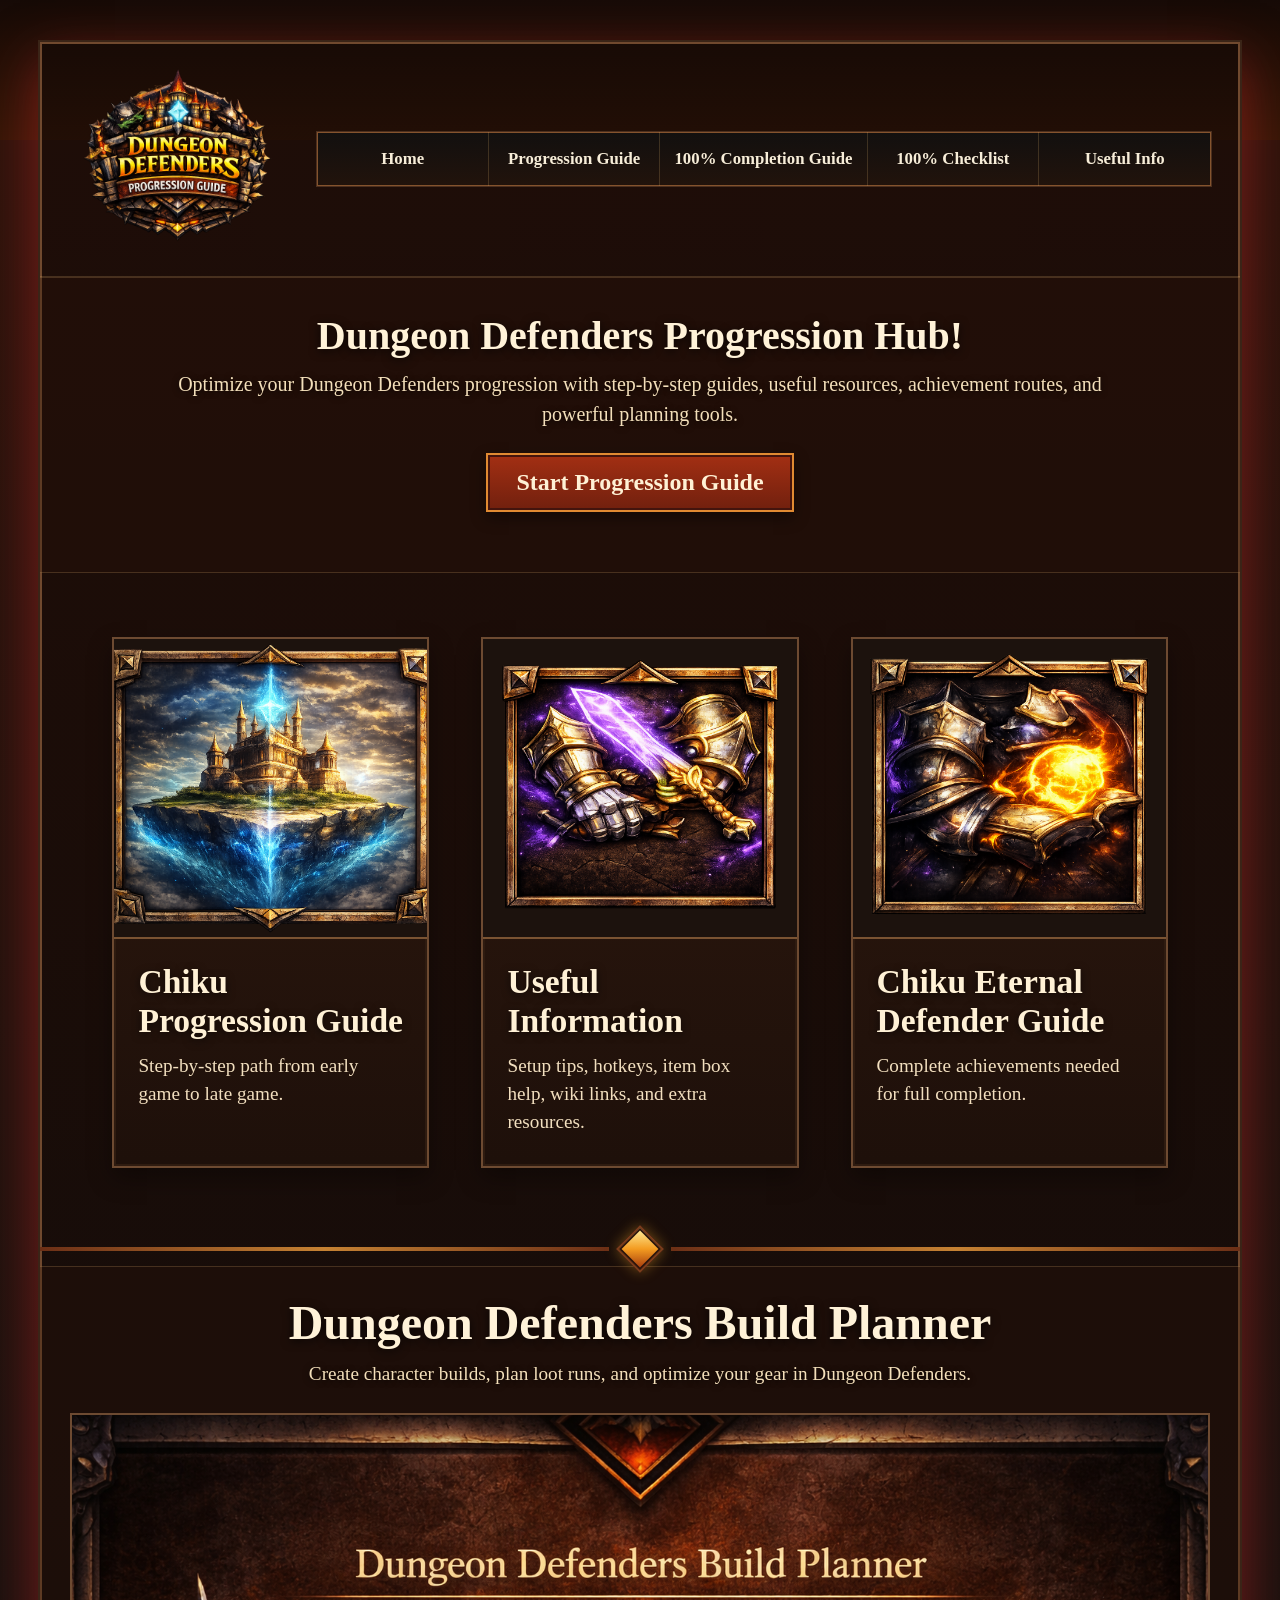
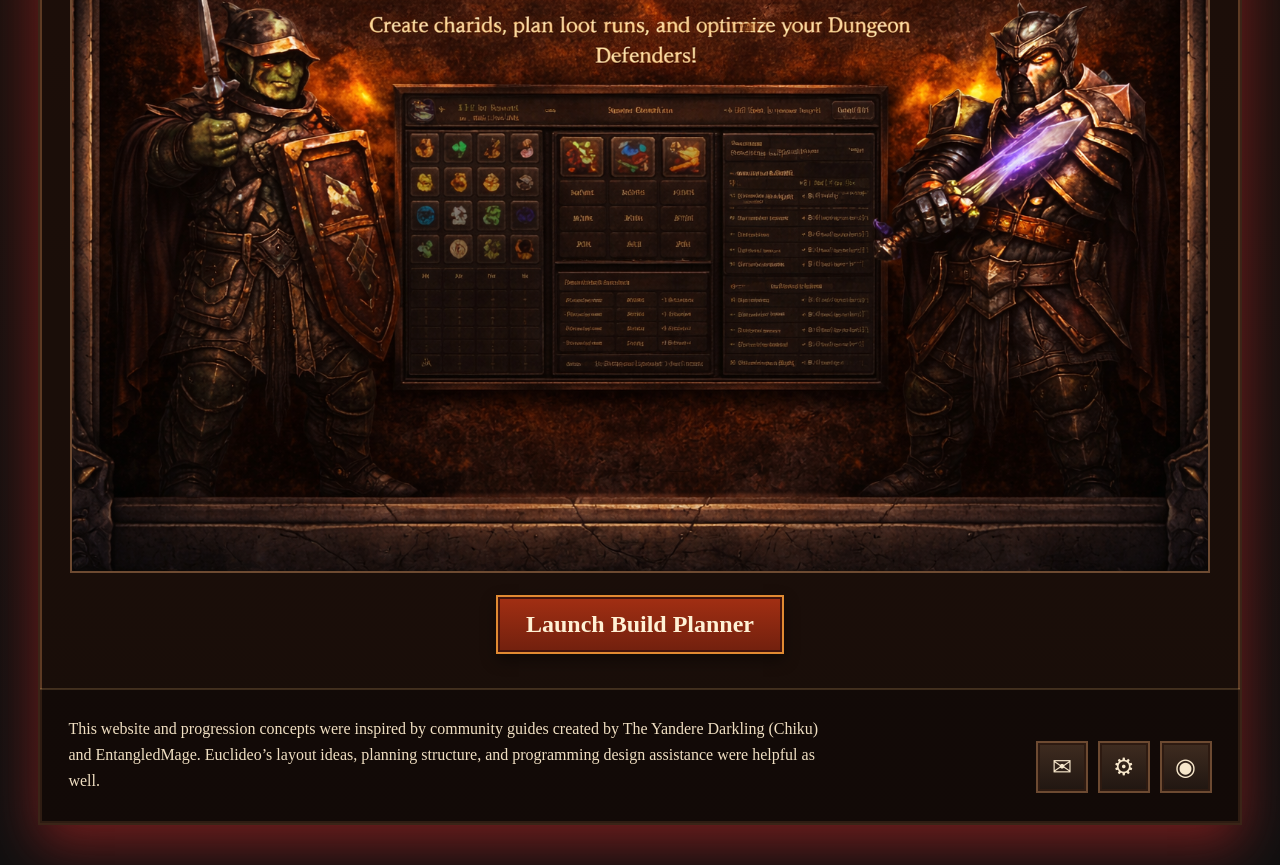
==== index.html @ dd9b231d "complete overhaul" ====
<!DOCTYPE html>
<html lang="en">
<head>
    <meta charset="UTF-8">
    <meta name="viewport" content="width=device-width, initial-scale=1.0">
    <title>Dungeon Defenders Progression Hub</title>
    <link rel="stylesheet" href="styles/style.css">
</head>
<body>
    <div class="site-shell">
        <header class="topbar">
            <div class="logo-wrap">
                <img src="images/IMG_8478.png" alt="Dungeon Defenders Progression Guide logo">
            </div>

            <nav class="main-nav">
                <a href="index.html">Home</a>
                <a href="progression.html">Progression Guide</a>
                <a href="completion-guide.html">100% Completion Guide</a>
                <a href="completion-checklist.html">100% Checklist</a>
                <a href="resources.html">Useful Info</a>
            </nav>
        </header>

        <main>
            <section class="hero panel">
                <h1>Dungeon Defenders Progression Hub!</h1>
                <p>
                    Optimize your Dungeon Defenders progression with step-by-step guides,
                    useful resources, achievement routes, and powerful planning tools.
                </p>
                <a class="cta-button" href="progression.html">Start Progression Guide</a>
            </section>

            <section class="card-section">
                <a class="guide-card" href="progression.html">
                    <div class="card-images">
                        <img src="images/IMG_1601.png" alt="Chiku Progression Guide">
                    </div>
                    <div class="card-content">
                        <h2>Chiku Progression Guide</h2>
                        <p>Step-by-step path from early game to late game.</p>
                    </div>
                </a>
                
                <a class="guide-card" href="resources.html">
                    <div class="card-image">
                        <img src="images/IMG_3400.png" alt="Useful Dungeon Defenders resources">
                    </div>
                    <div class="card-content">
                        <h2>Useful Information</h2>
                        <p>Setup tips, hotkeys, item box help, wiki links, and extra resources.</p>
                    </div>
                </a>
                
                <a class="guide-card" href="eternal-defender.html">
                    <div class="card-image">
                        <img src="images/IMG_0484.png" alt="Chiku Eternal Defender Guide">
                    </div>
                    <div class="card-content">
                        <h2>Chiku Eternal Defender Guide</h2>
                        <p>Complete achievements needed for full completion.</p>
                    </div>
                </a>
            </section>
            
            <div class="divider">
                <span class="gem"></span>
            </div>
            
            <section class="planner panel">
                <h2>Dungeon Defenders Build Planner</h2>
                <p>
                    Create character builds, plan loot runs, and optimize your gear in Dungeon Defenders.
                </p>
                
                <div class="planner-image-wrap">
                    <img src="images/IMG_7892.png" alt="Dungeon Defenders Build Planner">
                </div>

                <a class="cta-button" href="https://www.dundefplanner.com/" target="_blank">Launch Build Planner</a>
            </section>
        </main>
        
        <footer class="footer">
            <p>
                This website and progression concepts were inspired by community guides created by
                The Yandere Darkling (Chiku) and EntangledMage. Euclideo’s layout ideas,
                planning structure, and programming design assistance were helpful as well.
            </p>

            <div class="footer-icons">
                <a href="#" aria-label="Mail">✉</a>
                <a href="#" aria-label="Settings">⚙</a>
                <a href="#" aria-label="More">◉</a>
            </div>
        </footer>
    </div>
</body>
</html>
---- styles/style.css ----
* {
    box-sizing: border-box;
}

html {
    scroll-behavior: smooth;
}

body {
    margin: 0;
    font-family: Georgia, "Times New Roman", serif;
    background: linear-gradient(to bottom, #160a06 0%, #351606 140px, #2d130b 140px, #101010 100%);
    color: #f6ead2;
}

.site-shell {
    width: min(1000px, 92%);
    margin: 40px auto;
    background:
        linear-gradient(rgba(18, 8, 5, 0.55), rgba(18, 8, 5, 0.55)),
        url("../images/stone-bg.jpg");
    background-size: cover;
    background-position: center;
    border: 2px solid #3a2417;
    box-shadow:
        0 0 0 2px #70492e inset,
        0 20px 50px rgba(195, 40, 40, 0.55);
}

/* Header and navigation */

.topbar {
    display: flex;
    align-items: center;
    gap: 24px;
    padding: 18px 22px;
    border-bottom: 1px solid rgba(255, 203, 128, 0.18);
}

.logo-wrap {
    flex: 0 0 190px;
    display: flex;
    justify-content: center;
    align-items: center;
}

.logo-wrap img {
    width: 175px;
    max-width: 100%;
    height: auto;
    display: block;
}

.main-nav {
    flex: 1;
    display: grid;
    grid-template-columns: repeat(5, 1fr);
    align-items: stretch;
    background: linear-gradient(to bottom, rgba(16, 16, 16, 0.88), rgba(34, 20, 12, 0.88));
    border: 1px solid #4c2f1e;
    box-shadow: 0 0 0 1px #84532d inset;
}

.main-nav a {
    color: #f7edd8;
    text-decoration: none;
    text-align: center;
    padding: 16px 10px;
    font-weight: 700;
    white-space: nowrap;
    border-right: 1px solid rgba(211, 168, 107, 0.22);
    transition: background 0.2s ease, color 0.2s ease, transform 0.15s ease;
}

.main-nav a:last-child {
    border-right: none;
}

.main-nav a:hover {
    background: rgba(194, 114, 45, 0.12);
    color: #ffdc9b;
}

/* Main panels */

.panel {
    text-align: center;
    padding: 26px 30px 34px;
    border-top: 1px solid rgba(255, 203, 128, 0.18);
    border-bottom: 1px solid rgba(255, 203, 128, 0.18);
    background: rgba(44, 21, 10, 0.28);
}

.hero {
    padding-top: 8px;
    padding-bottom: 54px;
}

.hero h1,
.planner h2 {
    margin: 0 0 10px;
    font-size: clamp(2rem, 4vw, 3rem);
    color: #fff2d8;
    text-shadow: 0 2px 10px rgba(0, 0, 0, 0.75);
}

.hero p,
.planner p {
    margin: 0 auto 24px;
    max-width: 780px;
    font-size: 1.2rem;
    line-height: 1.5;
    color: #f3dfba;
    text-shadow: 0 1px 6px rgba(0, 0, 0, 0.7);
}

.cta-button {
    display: inline-block;
    text-decoration: none;
    color: #fff1d5;
    font-weight: 700;
    font-size: 1.5rem;
    padding: 14px 28px;
    background: linear-gradient(to bottom, #a32f13, #71200e);
    border: 2px solid #e18a32;
    box-shadow:
        0 0 0 2px #44140d inset,
        0 6px 14px rgba(0, 0, 0, 0.4);
    transition: transform 0.18s ease, box-shadow 0.18s ease, filter 0.18s ease;
}

.cta-button:hover {
    transform: translateY(-2px) scale(1.03);
    filter: brightness(1.08);
    box-shadow:
        0 0 0 2px #4f1208 inset,
        0 10px 20px rgba(0, 0, 0, 0.5);
}

/* Home page cards */

.card-section {
    display: grid;
    grid-template-columns: repeat(3, 1fr);
    gap: 34px;
    padding: 42px 34px 36px;
}

.guide-card {
    text-decoration: none;
    color: inherit;
    background: linear-gradient(to bottom, rgba(49, 26, 15, 0.92), rgba(30, 16, 10, 0.96));
    border: 2px solid #6d4a31;
    box-shadow:
        0 0 0 2px #2e1b10 inset,
        0 10px 22px rgba(0, 0, 0, 0.35);
    overflow: hidden;
    transition: transform 0.2s ease, box-shadow 0.2s ease, filter 0.2s ease;
}

.guide-card:hover {
    transform: translateY(-6px) scale(1.02);
    box-shadow:
        0 0 0 2px #2e1b10 inset,
        0 16px 28px rgba(0, 0, 0, 0.48);
    filter: brightness(1.05);
}

.card-image,
.card-images {
    background: #1c120d;
    border-bottom: 2px solid #7a5332;
    height: 230px;
    overflow: hidden;
    position: static;
}

.card-image img,
.card-images img {
    width: 100%;
    height: 100%;
    max-width: 100%;
    display: block;
    position: static;
    object-fit: cover;
}

.card-content {
    padding: 18px 14px 22px;
}

.card-content h2 {
    margin: 0 0 12px;
    font-size: 1.9rem;
    line-height: 1.15;
    color: #fff1d6;
    text-shadow: 0 2px 8px rgba(0, 0, 0, 0.6);
}

.card-content p {
    margin: 0;
    font-size: 1.2rem;
    line-height: 1.45;
    color: #f2dfbf;
}

/* Divider */

.divider {
    display: flex;
    justify-content: center;
    align-items: center;
    position: relative;
    margin: 6px 0 0;
}

.divider::before,
.divider::after {
    content: "";
    height: 4px;
    background: linear-gradient(to right, #6c2f16, #c68233, #6c2f16);
    flex: 1;
}

.gem {
    width: 34px;
    height: 34px;
    margin: 0 14px;
    background: linear-gradient(135deg, #fff2a1, #f39b20, #9d310c);
    transform: rotate(45deg);
    border: 2px solid #7a3c1b;
    box-shadow: 0 0 0 2px #2b140c inset, 0 0 14px rgba(255, 177, 41, 0.4);
    flex-shrink: 0;
}

/* Planner */

.planner {
    padding-top: 28px;
    padding-bottom: 34px;
}

.planner-image-wrap {
    max-width: 760px;
    margin: 24px auto 22px;
    border: 2px solid #6d4a31;
    box-shadow: 0 0 0 2px #2e1b10 inset;
    background: rgba(24, 12, 8, 0.75);
    overflow: hidden;
}

.planner-image-wrap img {
    display: block;
    width: 100%;
    height: auto;
}

/* Footer */

.footer {
    display: flex;
    justify-content: space-between;
    align-items: flex-end;
    gap: 20px;
    padding: 26px 28px 30px;
    background: rgba(19, 9, 6, 0.7);
    border-top: 1px solid rgba(255, 198, 120, 0.18);
}

.footer p {
    margin: 0;
    max-width: 760px;
    font-size: 1rem;
    line-height: 1.6;
    color: #f0dfc2;
}

.footer-icons {
    display: flex;
    gap: 10px;
}

.footer-icons a {
    width: 52px;
    height: 52px;
    display: grid;
    place-items: center;
    text-decoration: none;
    color: #f7e7cb;
    font-size: 1.5rem;
    background: linear-gradient(to bottom, #3f2c20, #201611);
    border: 2px solid #6d4a31;
    box-shadow: 0 0 0 2px #2d1a11 inset;
    transition: transform 0.18s ease, filter 0.18s ease;
}

.footer-icons a:hover {
    transform: translateY(-2px);
    filter: brightness(1.08);
}

/* Guide pages */

.guide-page {
    padding: 42px 34px 36px;
}

.guide-text-card {
    display: block;
    margin-bottom: 28px;
}

.guide-text-card:hover {
    transform: none;
    filter: brightness(1.03);
}

.guide-text-card .card-content {
    padding: 26px 28px;
}

.guide-text-card h3 {
    margin: 22px 0 8px;
    color: #ffdc9b;
    font-size: 1.45rem;
}

.guide-text-card h4 {
    margin: 18px 0 8px;
    color: #f8d28d;
    font-size: 1.2rem;
}

.guide-text-card p + p {
    margin-top: 14px;
}

.guide-text-card ul,
.guide-text-card ol,
.toc-list {
    margin: 16px 0 0;
    padding-left: 24px;
    color: #f2dfbf;
    font-size: 1.1rem;
    line-height: 1.6;
}

.guide-text-card li {
    margin-bottom: 8px;
}

.guide-text-card a {
    color: #ffdc9b;
}

.guide-text-card a:hover {
    color: #fff1d6;
}

.toc-list {
    columns: 2;
}

.toc-list li {
    break-inside: avoid;
}

/* Highlight boxes */

.guide-warning {
    margin: 22px 0;
    padding: 18px 20px;
    background: rgba(113, 32, 14, 0.35);
    border-left: 5px solid #e18a32;
    box-shadow: 0 0 0 1px rgba(255, 220, 155, 0.18) inset;
}

.guide-warning h3 {
    margin-top: 0;
}

.build-link {
    margin: 22px 0;
    padding: 18px 20px;
    background: rgba(24, 12, 8, 0.75);
    border: 2px solid #6d4a31;
    box-shadow: 0 0 0 2px #2e1b10 inset;
}

.build-link h3 {
    margin-top: 0;
}

.build-link a {
    display: inline-block;
    margin-top: 8px;
    color: #ffdc9b;
    font-weight: 700;
}

.build-link a:hover {
    color: #fff1d6;
}

/* Code boxes and tables */

.code-box {
    margin: 16px 0;
    padding: 12px 16px;
    background: rgba(10, 6, 4, 0.8);
    border: 1px solid #6d4a31;
    color: #ffdc9b;
    font-weight: 700;
    overflow-x: auto;
}

.code-box p {
    white-space: nowrap;
}

.table-wrap {
    overflow-x: auto;
    margin: 18px 0;
}

.table-wrap table {
    width: 100%;
    border-collapse: collapse;
    color: #f2dfbf;
    background: rgba(24, 12, 8, 0.75);
    border: 2px solid #6d4a31;
}

.table-wrap th,
.table-wrap td {
    border: 1px solid rgba(255, 220, 155, 0.25);
    padding: 10px;
    text-align: left;
}

.table-wrap th {
    color: #ffdc9b;
    background: rgba(113, 32, 14, 0.35);
}

/* Checklist page */

.checklist-group {
    display: grid;
    gap: 12px;
    margin-top: 18px;
    margin-bottom: 24px;
}

.checklist-item {
    display: flex;
    align-items: flex-start;
    gap: 12px;
    padding: 12px 14px;
    background: rgba(24, 12, 8, 0.65);
    border: 1px solid rgba(255, 220, 155, 0.25);
    color: #f2dfbf;
    line-height: 1.45;
    cursor: pointer;
}

.checklist-item:hover {
    background: rgba(113, 32, 14, 0.28);
    border-color: rgba(255, 220, 155, 0.45);
}

.checklist-item input {
    margin-top: 4px;
    transform: scale(1.25);
    accent-color: #e18a32;
    flex-shrink: 0;
    cursor: pointer;
}

.checklist-item span {
    display: block;
}

.checklist-item strong {
    color: #ffdc9b;
}

.checklist-note {
    margin-top: 18px;
    padding: 14px 16px;
    background: rgba(113, 32, 14, 0.25);
    border-left: 4px solid #e18a32;
    box-shadow: 0 0 0 1px rgba(255, 220, 155, 0.15) inset;
}

.checklist-note p {
    margin: 0;
}

/* Master checklist items */

.achievement-master {
    background: rgba(113, 32, 14, 0.45);
    border: 2px solid #e18a32;
}

.achievement-master strong {
    color: #fff1d6;
}

/* General checklist tables */

.check-table .check-cell,
.pet-check-table .check-cell {
    width: 70px;
    text-align: center;
    vertical-align: middle;
}

.check-table input[type="checkbox"],
.pet-check-table input[type="checkbox"] {
    transform: scale(1.2);
    accent-color: #e18a32;
    cursor: pointer;
}

.check-table td,
.check-table th,
.pet-check-table td,
.pet-check-table th {
    vertical-align: middle;
}

.guide-text-card ul label {
    display: inline-flex;
    align-items: flex-start;
    gap: 10px;
    cursor: pointer;
}

.guide-text-card ul input[type="checkbox"] {
    margin-top: 4px;
    transform: scale(1.15);
    accent-color: #e18a32;
    cursor: pointer;
}

/* Large desktop layout */

@media (min-width: 1200px) {
    .site-shell {
        width: min(1550px, 94%);
    }

    .topbar {
        flex-direction: row;
        align-items: center;
        gap: 28px;
        padding: 22px 28px;
    }

    .logo-wrap {
        flex: 0 0 220px;
    }

    .logo-wrap img {
        width: 190px;
    }

    .main-nav {
        grid-template-columns: repeat(5, 1fr);
    }

    .main-nav a {
        font-size: 1.05rem;
        padding: 17px 14px;
        white-space: nowrap;
    }

    .hero {
        padding: 34px 48px 60px;
    }

    .hero h1 {
        font-size: clamp(2.5rem, 3vw, 3.8rem);
    }

    .hero p {
        max-width: 950px;
        font-size: 1.25rem;
    }

    .card-section {
        grid-template-columns: repeat(3, 1fr);
        gap: 52px;
        padding: 64px 72px 58px;
    }

    .card-image,
    .card-images {
        height: 300px;
    }

    .card-content {
        padding: 24px 24px 30px;
    }

    .card-content h2 {
        font-size: 2.1rem;
    }

    .card-content p {
        font-size: 1.2rem;
    }

    .guide-page {
        padding: 60px 72px 54px;
    }

    .planner-image-wrap {
        max-width: 1200px;
    }
}

/* Medium screens: tablets, Surface Pro, small laptops */

@media (min-width: 701px) and (max-width: 1199px) {
    .site-shell {
        width: min(1050px, 88%);
        margin: 32px auto;
    }

    .topbar {
        flex-direction: column;
        align-items: center;
        gap: 18px;
        padding: 22px 24px;
    }

    .logo-wrap {
        flex: none;
    }

    .logo-wrap img {
        width: 165px;
    }

    .main-nav {
        width: 100%;
        grid-template-columns: repeat(2, 1fr);
    }

    .main-nav a {
        padding: 14px 10px;
        font-size: 0.95rem;
        white-space: normal;
        line-height: 1.25;
        border-right: 1px solid rgba(211, 168, 107, 0.22);
        border-bottom: 1px solid rgba(211, 168, 107, 0.22);
    }

    .main-nav a:nth-child(2n) {
        border-right: none;
    }

    .main-nav a:last-child {
        grid-column: 1 / -1;
        border-right: none;
        border-bottom: none;
    }

    .hero {
        padding: 26px 30px 46px;
    }

    .hero h1 {
        font-size: clamp(2rem, 4vw, 2.7rem);
    }

    .hero p {
        max-width: 720px;
        font-size: 1.1rem;
    }

    .card-section {
        grid-template-columns: repeat(3, 1fr);
        gap: 28px;
        padding: 44px 38px 40px;
    }

    .card-image,
    .card-images {
        height: 210px;
    }

    .card-image img,
    .card-images img {
        width: 100%;
        height: 100%;
        object-fit: cover;
    }

    .card-content {
        padding: 18px 16px 22px;
    }

    .card-content h2 {
        font-size: 1.55rem;
    }

    .card-content p {
        font-size: 1.05rem;
    }

    .guide-page {
        padding: 42px 38px;
    }

    .planner-image-wrap {
        max-width: 850px;
    }

    .footer {
        flex-direction: column;
        align-items: flex-start;
    }
}

/* Phone layout */

@media (max-width: 700px) {
    body {
        background: linear-gradient(to bottom, #160a06 0%, #351606 100px, #101010 100%);
    }

    .site-shell {
        width: 100%;
        margin: 0;
        border-left: none;
        border-right: none;
    }

    .topbar {
        flex-direction: column;
        align-items: center;
        padding: 16px 12px 8px;
        gap: 14px;
    }

    .logo-wrap {
        flex: none;
    }

    .logo-wrap img {
        width: 190px;
    }

    .main-nav {
        width: 100%;
        grid-template-columns: 1fr;
    }

    .main-nav a {
        width: 100%;
        padding: 13px 12px;
        border-right: none;
        border-bottom: 1px solid rgba(211, 168, 107, 0.22);
        white-space: normal;
    }

    .main-nav a:last-child {
        border-bottom: none;
    }

    .panel {
        padding: 24px 18px 30px;
    }

    .hero {
        padding-top: 16px;
        padding-bottom: 38px;
    }

    .hero h1,
    .planner h2 {
        font-size: clamp(1.8rem, 9vw, 2.4rem);
    }

    .hero p,
    .planner p {
        font-size: 1.05rem;
    }

    .cta-button {
        width: 100%;
        max-width: 340px;
        font-size: 1.15rem;
        padding: 13px 18px;
    }

    .card-section {
        grid-template-columns: 1fr;
        gap: 28px;
        padding: 30px 18px;
    }

    .guide-card:hover {
        transform: none;
    }

    .card-image,
    .card-images {
        height: auto;
    }

    .card-image img,
    .card-images img {
        width: 100%;
        height: auto;
        max-width: 100%;
        position: static;
        display: block;
        object-fit: contain;
    }

    .card-content h2 {
        font-size: 1.55rem;
    }

    .card-content p {
        font-size: 1.05rem;
    }

    .guide-page {
        padding: 28px 16px;
    }

    .guide-text-card {
        margin-bottom: 22px;
    }

    .guide-text-card .card-content {
        padding: 22px 18px;
    }

    .guide-text-card h3 {
        font-size: 1.25rem;
    }

    .guide-text-card ul,
    .guide-text-card ol,
    .toc-list {
        font-size: 1rem;
        padding-left: 20px;
    }

    .toc-list {
        columns: 1;
    }

    .build-link,
    .guide-warning {
        padding: 16px;
    }

    .footer {
        flex-direction: column;
        align-items: flex-start;
        padding: 22px 18px;
    }

    .footer-icons {
        width: 100%;
        justify-content: center;
    }

    .footer-icons a {
        width: 48px;
        height: 48px;
    }

    .gem {
        width: 28px;
        height: 28px;
        margin: 0 10px;
    }
}

/* Very small phones */

@media (max-width: 420px) {
    .logo-wrap img {
        width: 165px;
    }

    .hero h1,
    .planner h2 {
        font-size: 1.65rem;
    }

    .guide-page {
        padding: 24px 12px;
    }

    .guide-text-card .card-content {
        padding: 18px 14px;
    }

    .card-section {
        padding: 24px 12px;
    }

    .main-nav a {
        font-size: 0.95rem;
    }
}
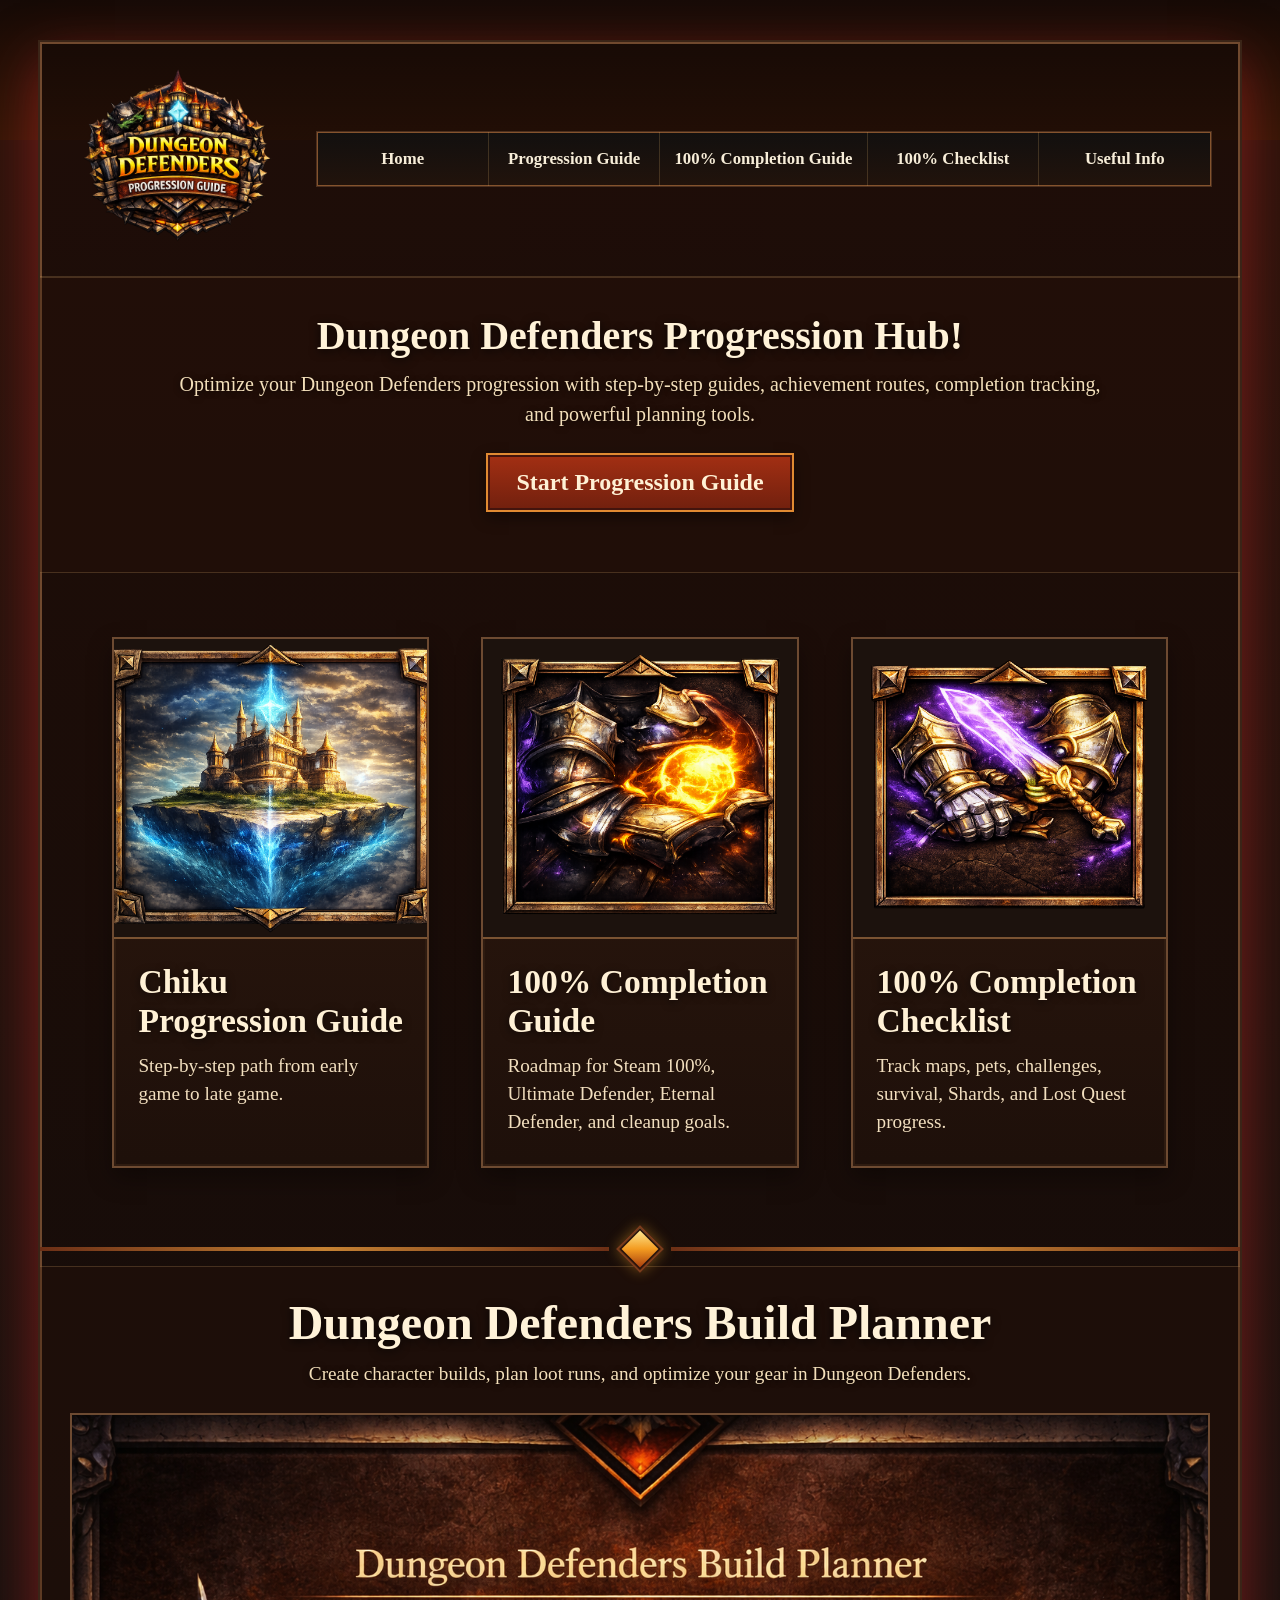
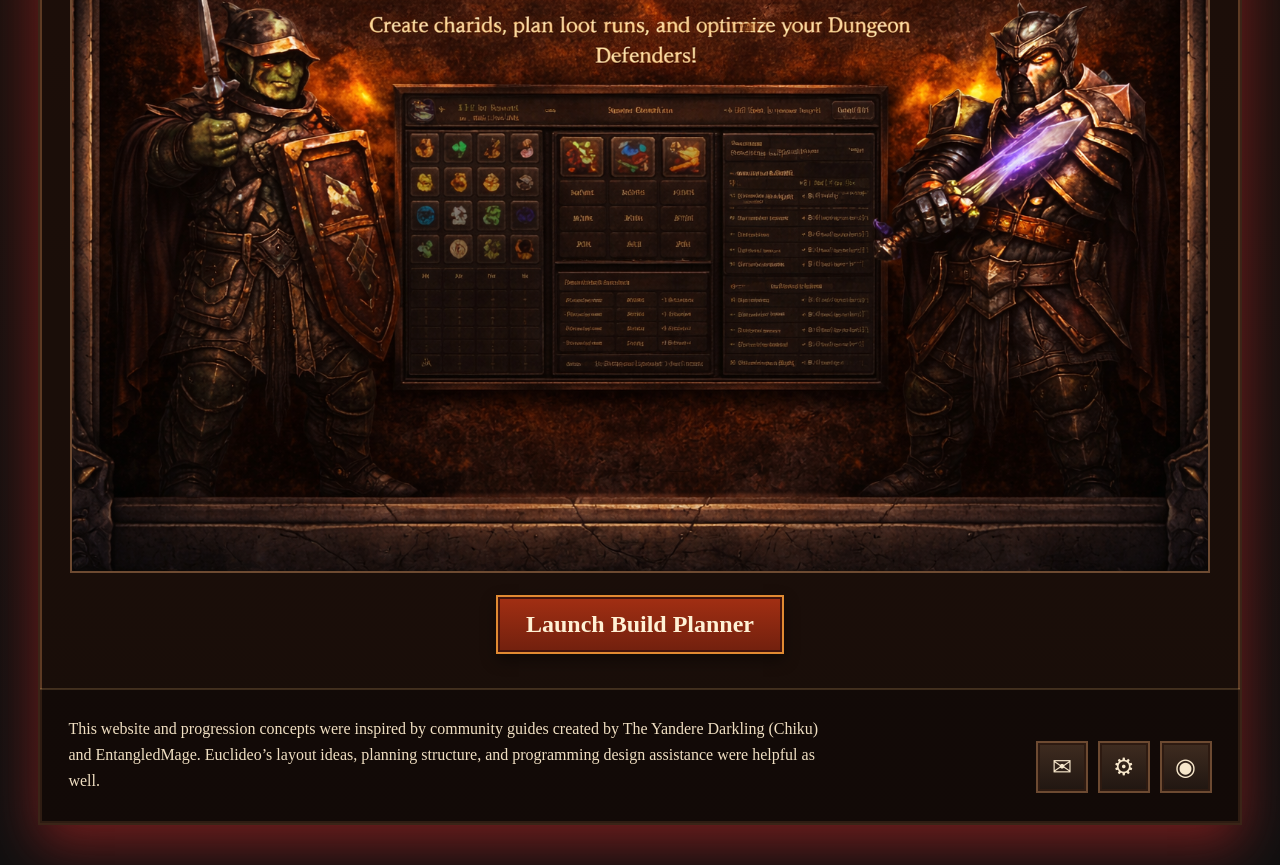
==== commit b623c154: "Update index.html" ====
--- a/index.html
+++ b/index.html
@@ -6,6 +6,7 @@
     <title>Dungeon Defenders Progression Hub</title>
     <link rel="stylesheet" href="styles/style.css">
 </head>
+
 <body>
     <div class="site-shell">
         <header class="topbar">
@@ -27,7 +28,7 @@
                 <h1>Dungeon Defenders Progression Hub!</h1>
                 <p>
                     Optimize your Dungeon Defenders progression with step-by-step guides,
-                    useful resources, achievement routes, and powerful planning tools.
+                    achievement routes, completion tracking, and powerful planning tools.
                 </p>
                 <a class="cta-button" href="progression.html">Start Progression Guide</a>
             </section>
@@ -43,23 +44,23 @@
                     </div>
                 </a>
                 
-                <a class="guide-card" href="resources.html">
+                <a class="guide-card" href="completion-guide.html">
                     <div class="card-image">
-                        <img src="images/IMG_3400.png" alt="Useful Dungeon Defenders resources">
+                        <img src="images/IMG_0484.png" alt="100% Completion Guide">
                     </div>
                     <div class="card-content">
-                        <h2>Useful Information</h2>
-                        <p>Setup tips, hotkeys, item box help, wiki links, and extra resources.</p>
+                        <h2>100% Completion Guide</h2>
+                        <p>Roadmap for Steam 100%, Ultimate Defender, Eternal Defender, and cleanup goals.</p>
                     </div>
                 </a>
                 
-                <a class="guide-card" href="eternal-defender.html">
+                <a class="guide-card" href="completion-checklist.html">
                     <div class="card-image">
-                        <img src="images/IMG_0484.png" alt="Chiku Eternal Defender Guide">
+                        <img src="images/IMG_3400.png" alt="100% Completion Checklist">
                     </div>
                     <div class="card-content">
-                        <h2>Chiku Eternal Defender Guide</h2>
-                        <p>Complete achievements needed for full completion.</p>
+                        <h2>100% Completion Checklist</h2>
+                        <p>Track maps, pets, challenges, survival, Shards, and Lost Quest progress.</p>
                     </div>
                 </a>
             </section>
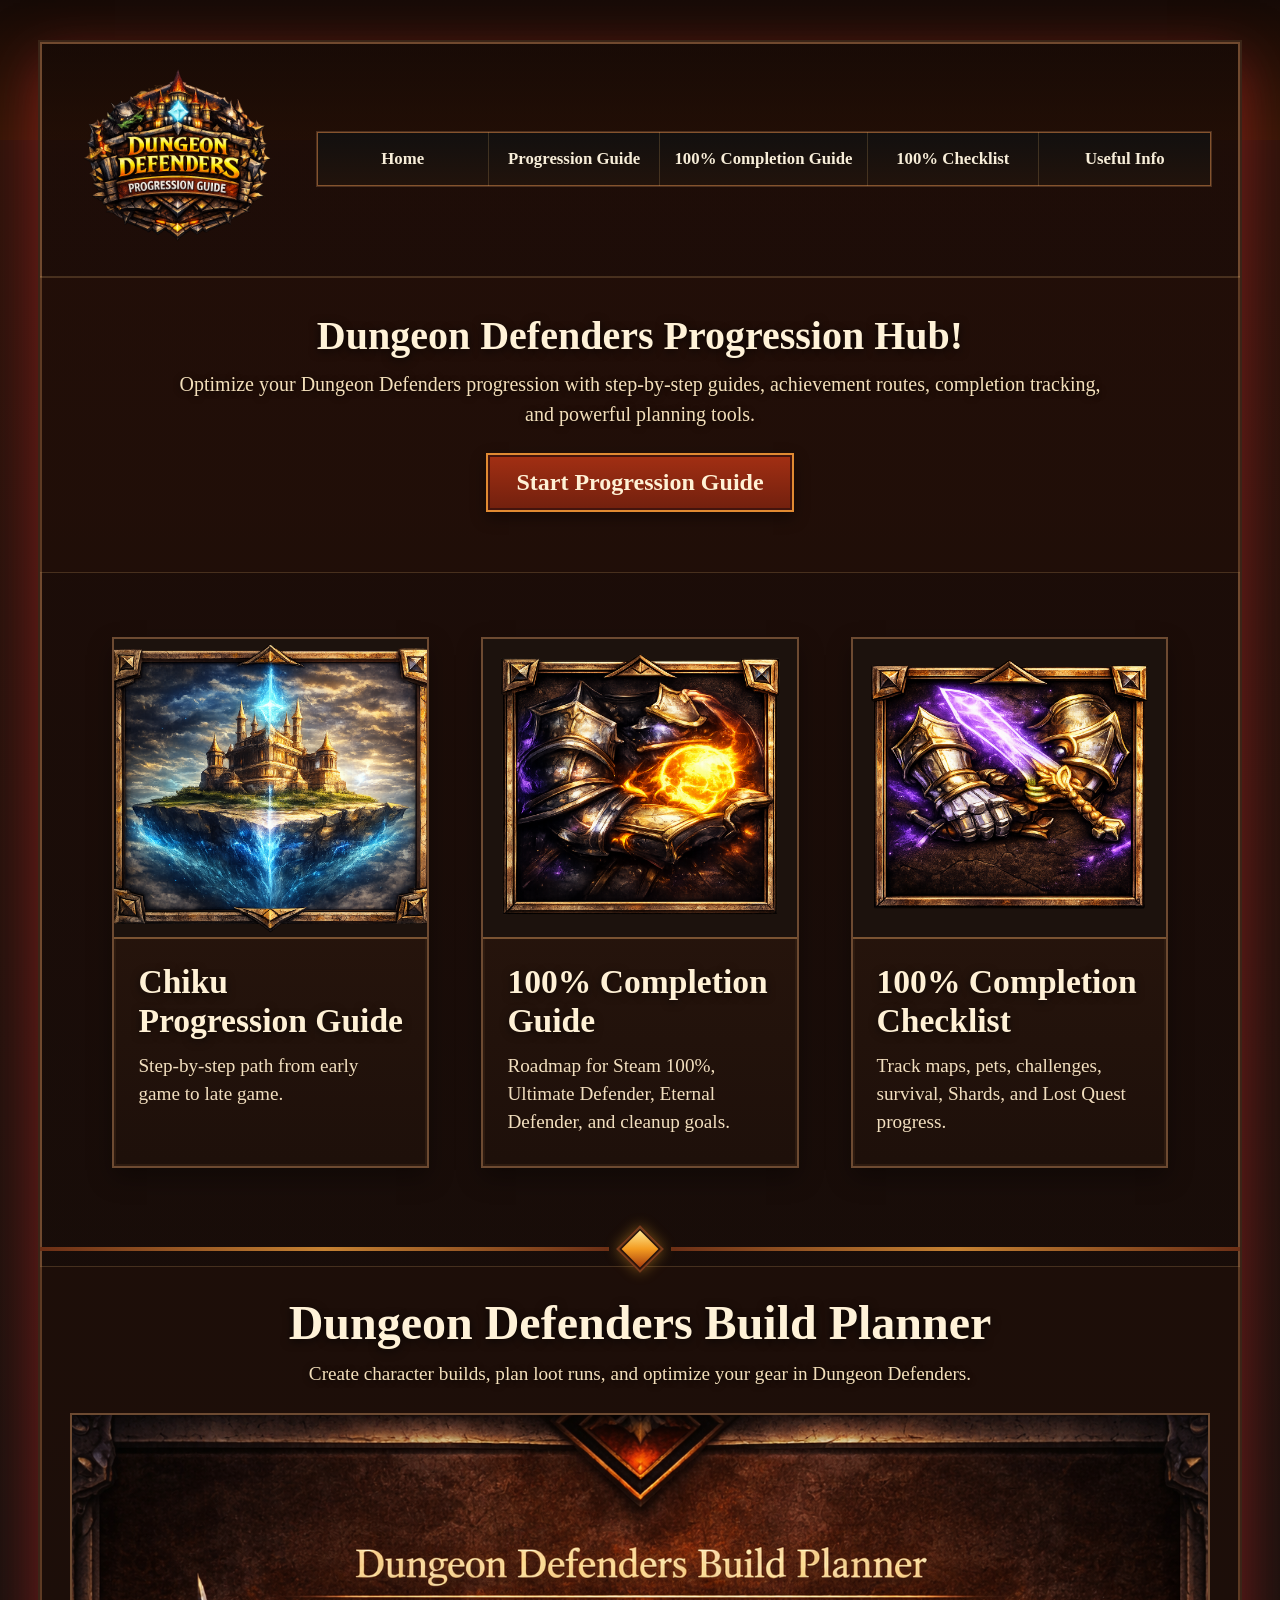
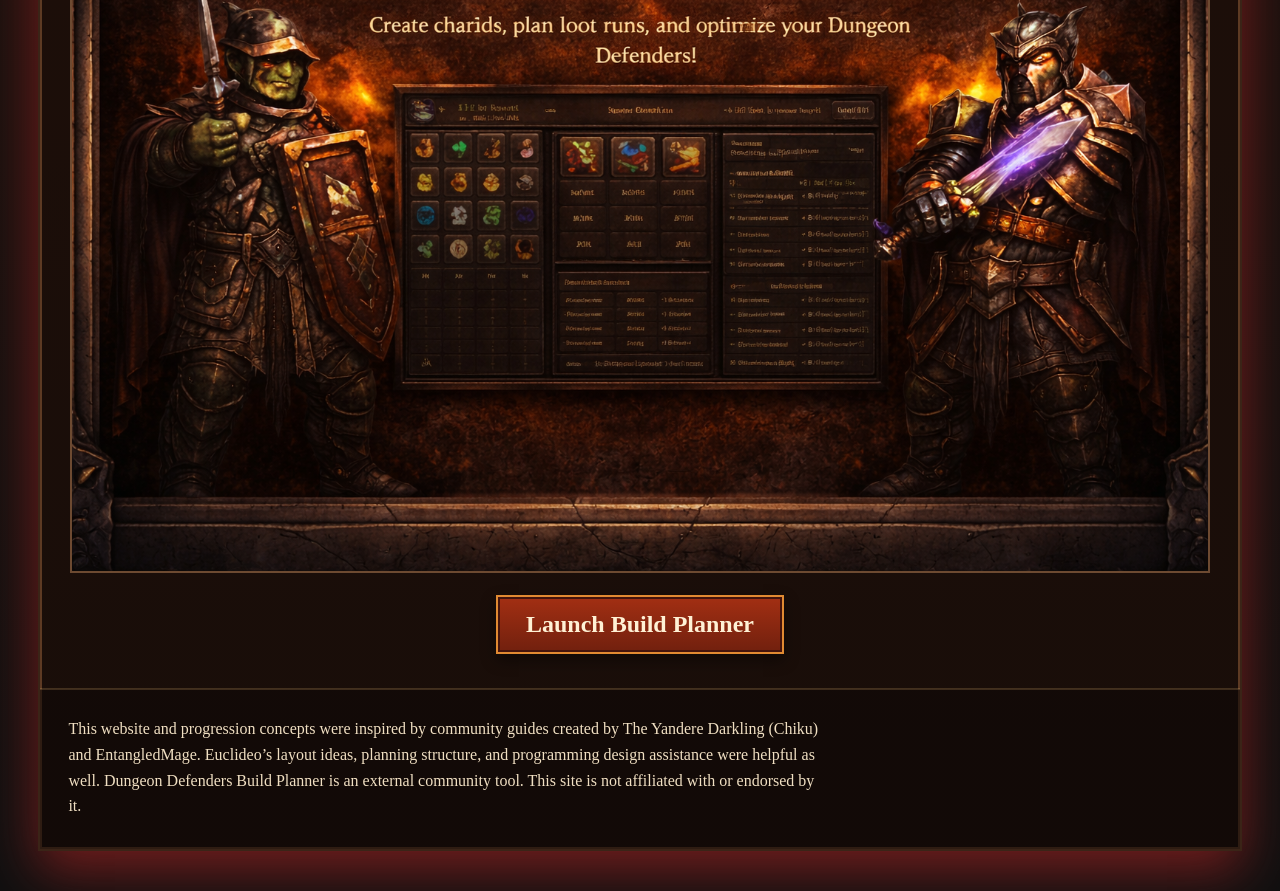
==== commit 0ff22dbd: "removed test file and excess footer" ====
--- a/index.html
+++ b/index.html
@@ -88,13 +88,8 @@
                 This website and progression concepts were inspired by community guides created by
                 The Yandere Darkling (Chiku) and EntangledMage. Euclideo’s layout ideas,
                 planning structure, and programming design assistance were helpful as well.
+                Dungeon Defenders Build Planner is an external community tool. This site is not affiliated with or endorsed by it.
             </p>
-
-            <div class="footer-icons">
-                <a href="#" aria-label="Mail">✉</a>
-                <a href="#" aria-label="Settings">⚙</a>
-                <a href="#" aria-label="More">◉</a>
-            </div>
         </footer>
     </div>
 </body>
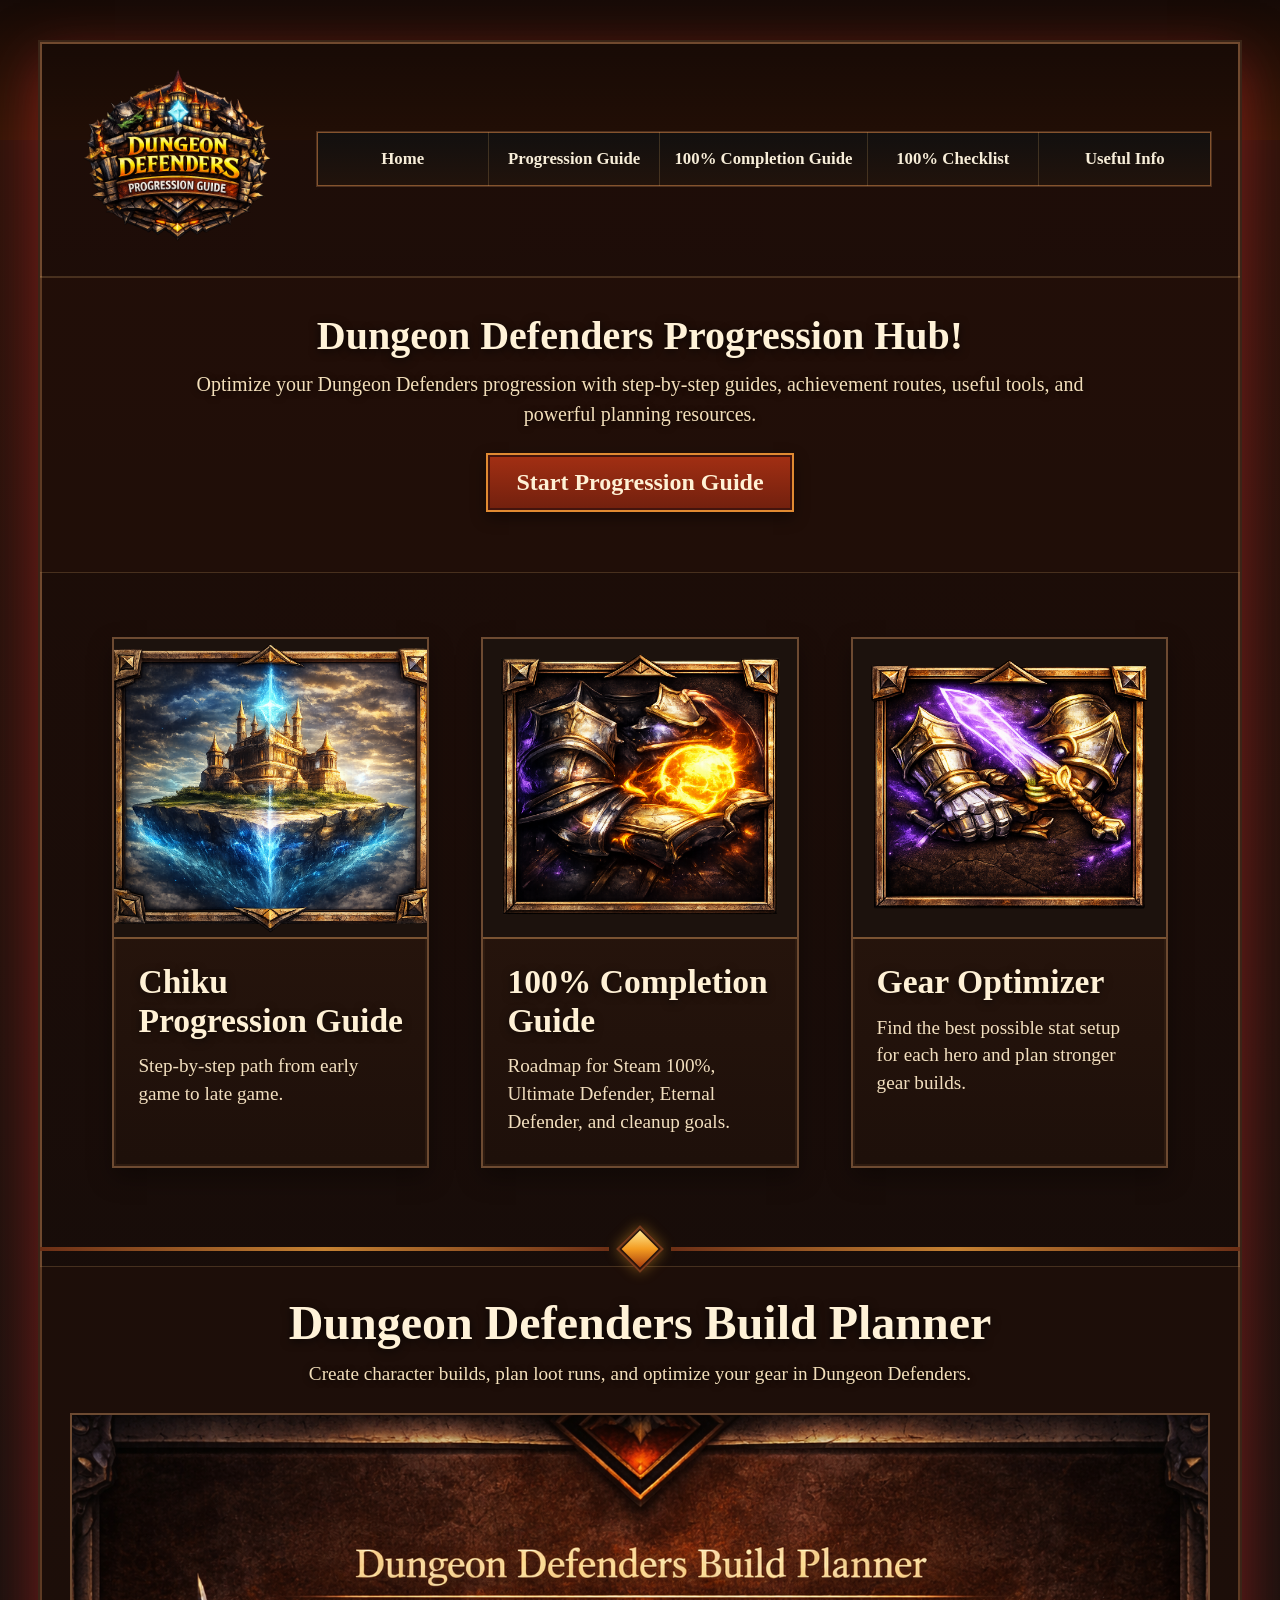
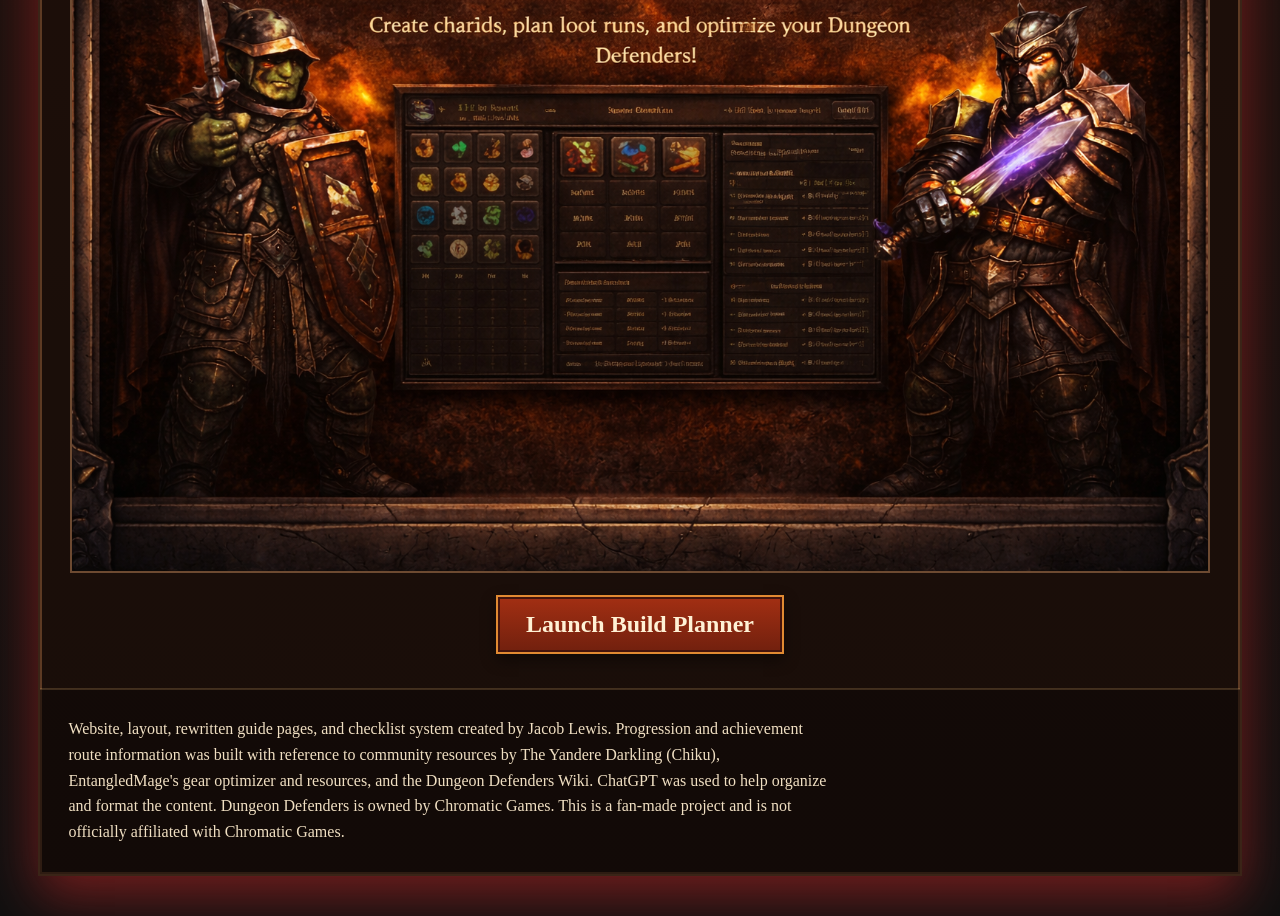
==== commit 8c82d15f: "fixes to teh credits and footers" ====
--- a/index.html
+++ b/index.html
@@ -28,7 +28,7 @@
                 <h1>Dungeon Defenders Progression Hub!</h1>
                 <p>
                     Optimize your Dungeon Defenders progression with step-by-step guides,
-                    achievement routes, completion tracking, and powerful planning tools.
+                    achievement routes, useful tools, and powerful planning resources.
                 </p>
                 <a class="cta-button" href="progression.html">Start Progression Guide</a>
             </section>
@@ -54,13 +54,13 @@
                     </div>
                 </a>
                 
-                <a class="guide-card" href="completion-checklist.html">
+                <a class="guide-card" href="https://dundef.gg/" target="_blank">
                     <div class="card-image">
-                        <img src="images/IMG_3400.png" alt="100% Completion Checklist">
+                        <img src="images/IMG_3400.png" alt="Dundef.gg gear optimizer and Dungeon Defenders tools">
                     </div>
                     <div class="card-content">
-                        <h2>100% Completion Checklist</h2>
-                        <p>Track maps, pets, challenges, survival, Shards, and Lost Quest progress.</p>
+                        <h2>Gear Optimizer</h2>
+                        <p>Find the best possible stat setup for each hero and plan stronger gear builds.
                     </div>
                 </a>
             </section>
@@ -85,10 +85,12 @@
         
         <footer class="footer">
             <p>
-                This website and progression concepts were inspired by community guides created by
-                The Yandere Darkling (Chiku) and EntangledMage. Euclideo’s layout ideas,
-                planning structure, and programming design assistance were helpful as well.
-                Dungeon Defenders Build Planner is an external community tool. This site is not affiliated with or endorsed by it.
+                Website, layout, rewritten guide pages, and checklist system created by Jacob Lewis.
+                Progression and achievement route information was built with reference to community
+                resources by The Yandere Darkling (Chiku), EntangledMage's gear optimizer and resources,
+                and the Dungeon Defenders Wiki. ChatGPT was used to help organize and format the content.
+                Dungeon Defenders is owned by Chromatic Games. This is a fan-made project and is not
+                officially affiliated with Chromatic Games.
             </p>
         </footer>
     </div>
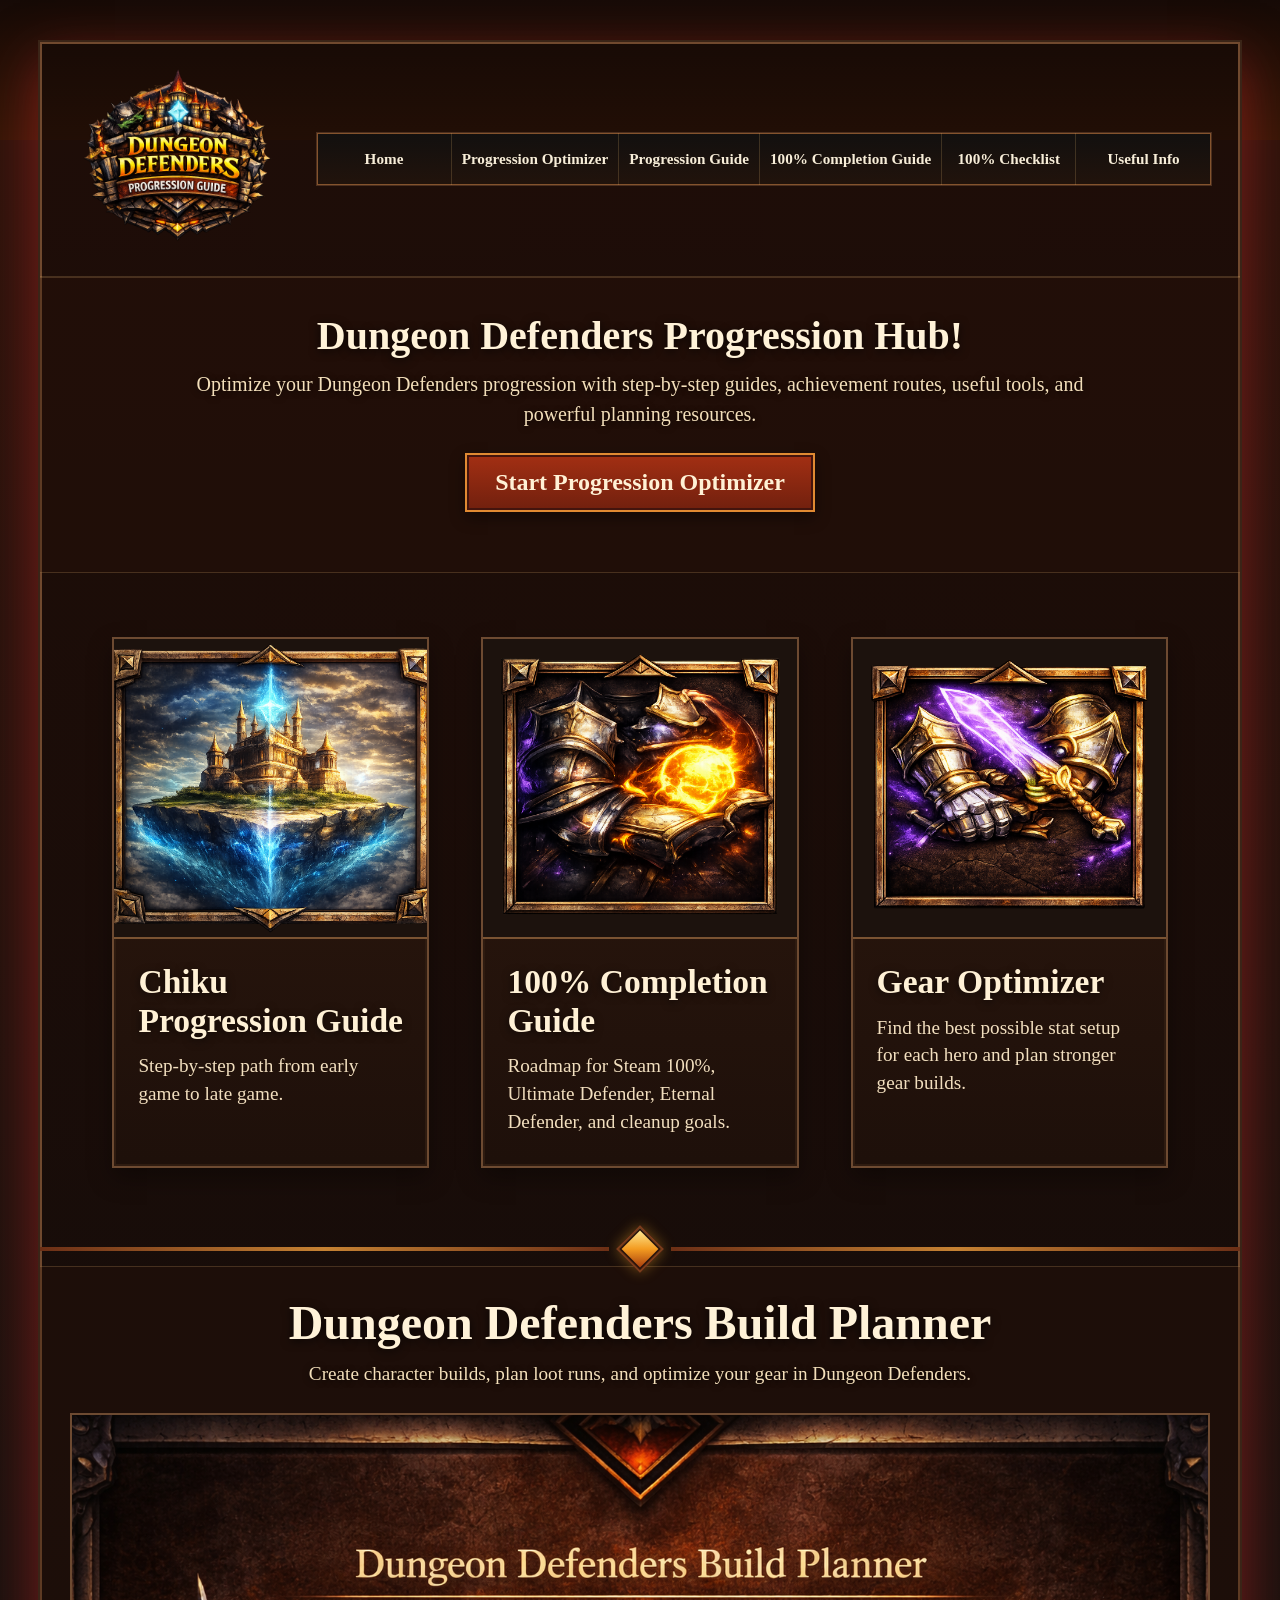
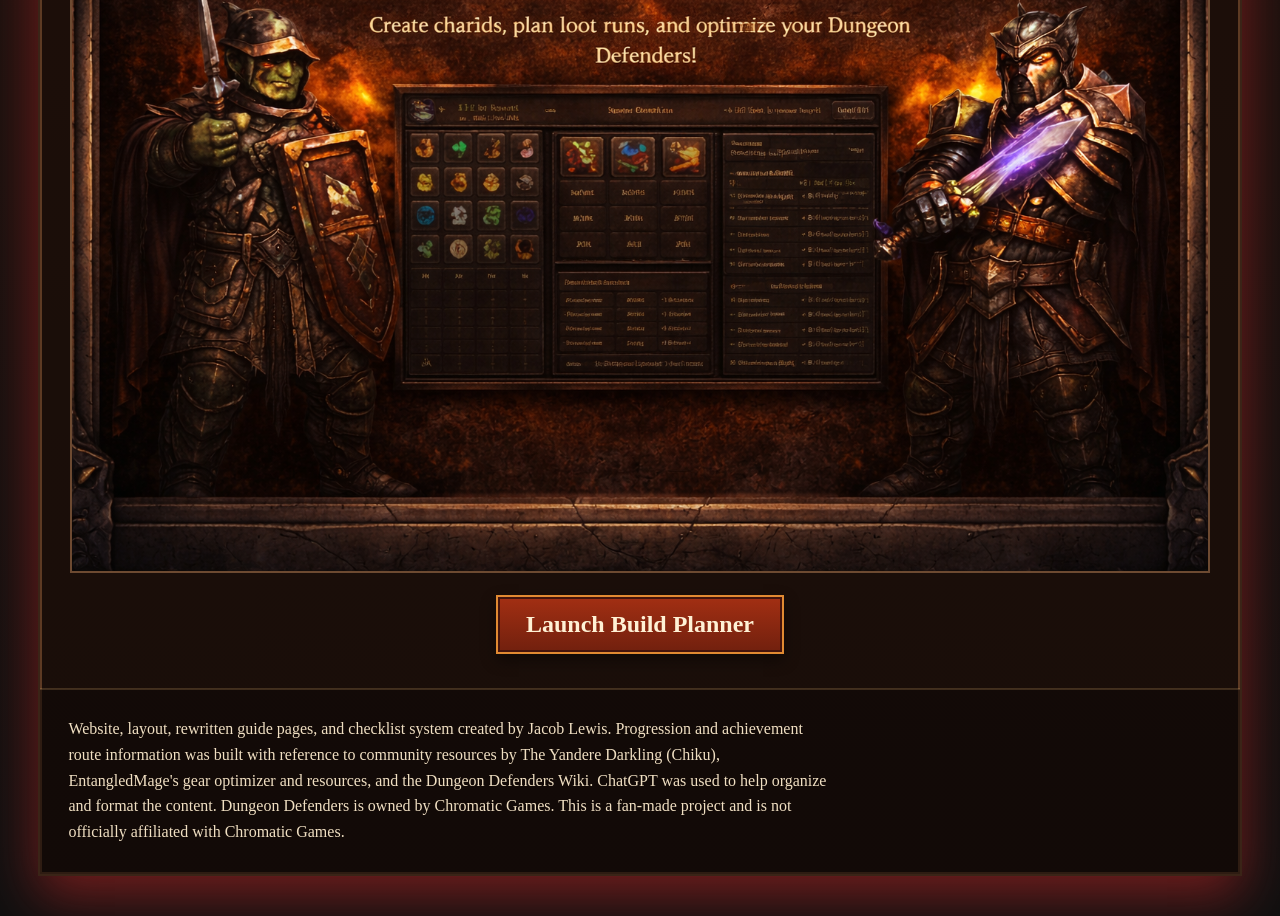
==== commit a1b06637: "javascripts and optimizer setup" ====
--- a/index.html
+++ b/index.html
@@ -10,12 +10,13 @@
 <body>
     <div class="site-shell">
         <header class="topbar">
-            <div class="logo-wrap">
+            <a class="logo-wrap" href="index.html">
                 <img src="images/IMG_8478.png" alt="Dungeon Defenders Progression Guide logo">
-            </div>
+            </a>
 
             <nav class="main-nav">
                 <a href="index.html">Home</a>
+                <a href="optimizer.html">Progression Optimizer</a>
                 <a href="progression.html">Progression Guide</a>
                 <a href="completion-guide.html">100% Completion Guide</a>
                 <a href="completion-checklist.html">100% Checklist</a>
@@ -30,7 +31,7 @@
                     Optimize your Dungeon Defenders progression with step-by-step guides,
                     achievement routes, useful tools, and powerful planning resources.
                 </p>
-                <a class="cta-button" href="progression.html">Start Progression Guide</a>
+                <a class="cta-button" href="optimizer.html">Start Progression Optimizer</a>
             </section>
 
             <section class="card-section">
@@ -60,7 +61,7 @@
                     </div>
                     <div class="card-content">
                         <h2>Gear Optimizer</h2>
-                        <p>Find the best possible stat setup for each hero and plan stronger gear builds.
+                        <p>Find the best possible stat setup for each hero and plan stronger gear builds.</p>
                     </div>
                 </a>
             </section>
@@ -94,5 +95,11 @@
             </p>
         </footer>
     </div>
+
+    <button id="back-to-top" class="back-to-top" aria-label="Back to top">
+        ↑
+    </button>
+
+<script src="scripts/main.js"></script>
 </body>
 </html>
--- a/styles/style.css
+++ b/styles/style.css
@@ -3,7 +3,7 @@
 }
 
 html {
-    scroll-behavior: smooth;
+    scroll-behavior: instant;
 }
 
 body {
@@ -54,7 +54,7 @@
 .main-nav {
     flex: 1;
     display: grid;
-    grid-template-columns: repeat(5, 1fr);
+    grid-template-columns: repeat(6, 1fr);
     align-items: stretch;
     background: linear-gradient(to bottom, rgba(16, 16, 16, 0.88), rgba(34, 20, 12, 0.88));
     border: 1px solid #4c2f1e;
@@ -545,6 +545,110 @@
     cursor: pointer;
 }
 
+/* Optimizer page */
+
+.optimizer-hero {
+    padding-top: 34px;
+    padding-bottom: 34px;
+}
+
+.optimizer-page {
+    display: grid;
+    gap: 28px;
+}
+
+.optimizer-card {
+    color: inherit;
+}
+
+.optimizer-form {
+    display: grid;
+    gap: 14px;
+    margin-top: 18px;
+}
+
+.optimizer-form label,
+.optimizer-form legend {
+    color: #ffdc9b;
+    font-weight: 700;
+    font-size: 1.05rem;
+}
+
+.optimizer-form input[type="number"],
+.optimizer-form select {
+    width: 100%;
+    padding: 12px 14px;
+    color: #f6ead2;
+    background: rgba(10, 6, 4, 0.85);
+    border: 2px solid #6d4a31;
+    font-family: Georgia, "Times New Roman", serif;
+    font-size: 1rem;
+}
+
+.optimizer-form input[type="number"]:focus,
+.optimizer-form select:focus {
+    outline: none;
+    border-color: #e18a32;
+    box-shadow: 0 0 0 2px rgba(225, 138, 50, 0.25);
+}
+
+.optimizer-form fieldset {
+    display: grid;
+    gap: 10px;
+    margin: 10px 0 4px;
+    padding: 16px;
+    border: 2px solid #6d4a31;
+    background: rgba(24, 12, 8, 0.65);
+}
+
+.optimizer-check {
+    display: flex;
+    align-items: center;
+    gap: 10px;
+    color: #f2dfbf;
+    cursor: pointer;
+}
+
+.optimizer-check input {
+    transform: scale(1.2);
+    accent-color: #e18a32;
+    cursor: pointer;
+}
+
+.optimizer-button {
+    width: fit-content;
+    margin-top: 8px;
+    border-radius: 0;
+    cursor: pointer;
+    font-family: Georgia, "Times New Roman", serif;
+}
+
+#results h3 {
+    margin: 20px 0 8px;
+    color: #ffdc9b;
+}
+
+#results p {
+    margin-bottom: 12px;
+}
+
+.result-grid {
+    display: grid;
+    gap: 12px;
+    margin-top: 16px;
+}
+
+.result-box {
+    padding: 16px;
+    background: rgba(24, 12, 8, 0.75);
+    border: 2px solid #6d4a31;
+    box-shadow: 0 0 0 2px #2e1b10 inset;
+}
+
+.result-box strong {
+    color: #ffdc9b;
+}
+
 /* Large desktop layout */
 
 @media (min-width: 1200px) {
@@ -568,12 +672,12 @@
     }
 
     .main-nav {
-        grid-template-columns: repeat(5, 1fr);
+        grid-template-columns: repeat(6, 1fr);
     }
 
     .main-nav a {
-        font-size: 1.05rem;
-        padding: 17px 14px;
+        font-size: 0.95rem;
+        padding: 17px 10px;
         white-space: nowrap;
     }
 
@@ -663,9 +767,7 @@
         border-right: none;
     }
 
-    .main-nav a:last-child {
-        grid-column: 1 / -1;
-        border-right: none;
+    .main-nav a:nth-last-child(-n + 2) {
         border-bottom: none;
     }
 
@@ -796,6 +898,10 @@
         max-width: 340px;
         font-size: 1.15rem;
         padding: 13px 18px;
+    }
+
+    .optimizer-button {
+        width: 100%;
     }
 
     .card-section {
@@ -913,4 +1019,49 @@
     .main-nav a {
         font-size: 0.95rem;
     }
+}
+
+/* Back to top button */
+
+.back-to-top {
+    position: fixed;
+    right: 24px;
+    bottom: 24px;
+    width: 52px;
+    height: 52px;
+    border: 2px solid #e18a32;
+    background: linear-gradient(to bottom, #a32f13, #71200e);
+    color: #fff1d5;
+    font-size: 1.8rem;
+    font-weight: 700;
+    cursor: pointer;
+    opacity: 0;
+    pointer-events: none;
+    transform: translateY(12px);
+    box-shadow:
+        0 0 0 2px #44140d inset,
+        0 6px 14px rgba(0, 0, 0, 0.45);
+    transition: opacity 0.2s ease, transform 0.2s ease, filter 0.2s ease;
+    z-index: 999;
+}
+
+.back-to-top.show {
+    opacity: 1;
+    pointer-events: auto;
+    transform: translateY(0);
+}
+
+.back-to-top:hover {
+    filter: brightness(1.1);
+    transform: translateY(-3px);
+}
+
+@media (max-width: 700px) {
+    .back-to-top {
+        right: 16px;
+        bottom: 16px;
+        width: 46px;
+        height: 46px;
+        font-size: 1.5rem;
+    }
 }
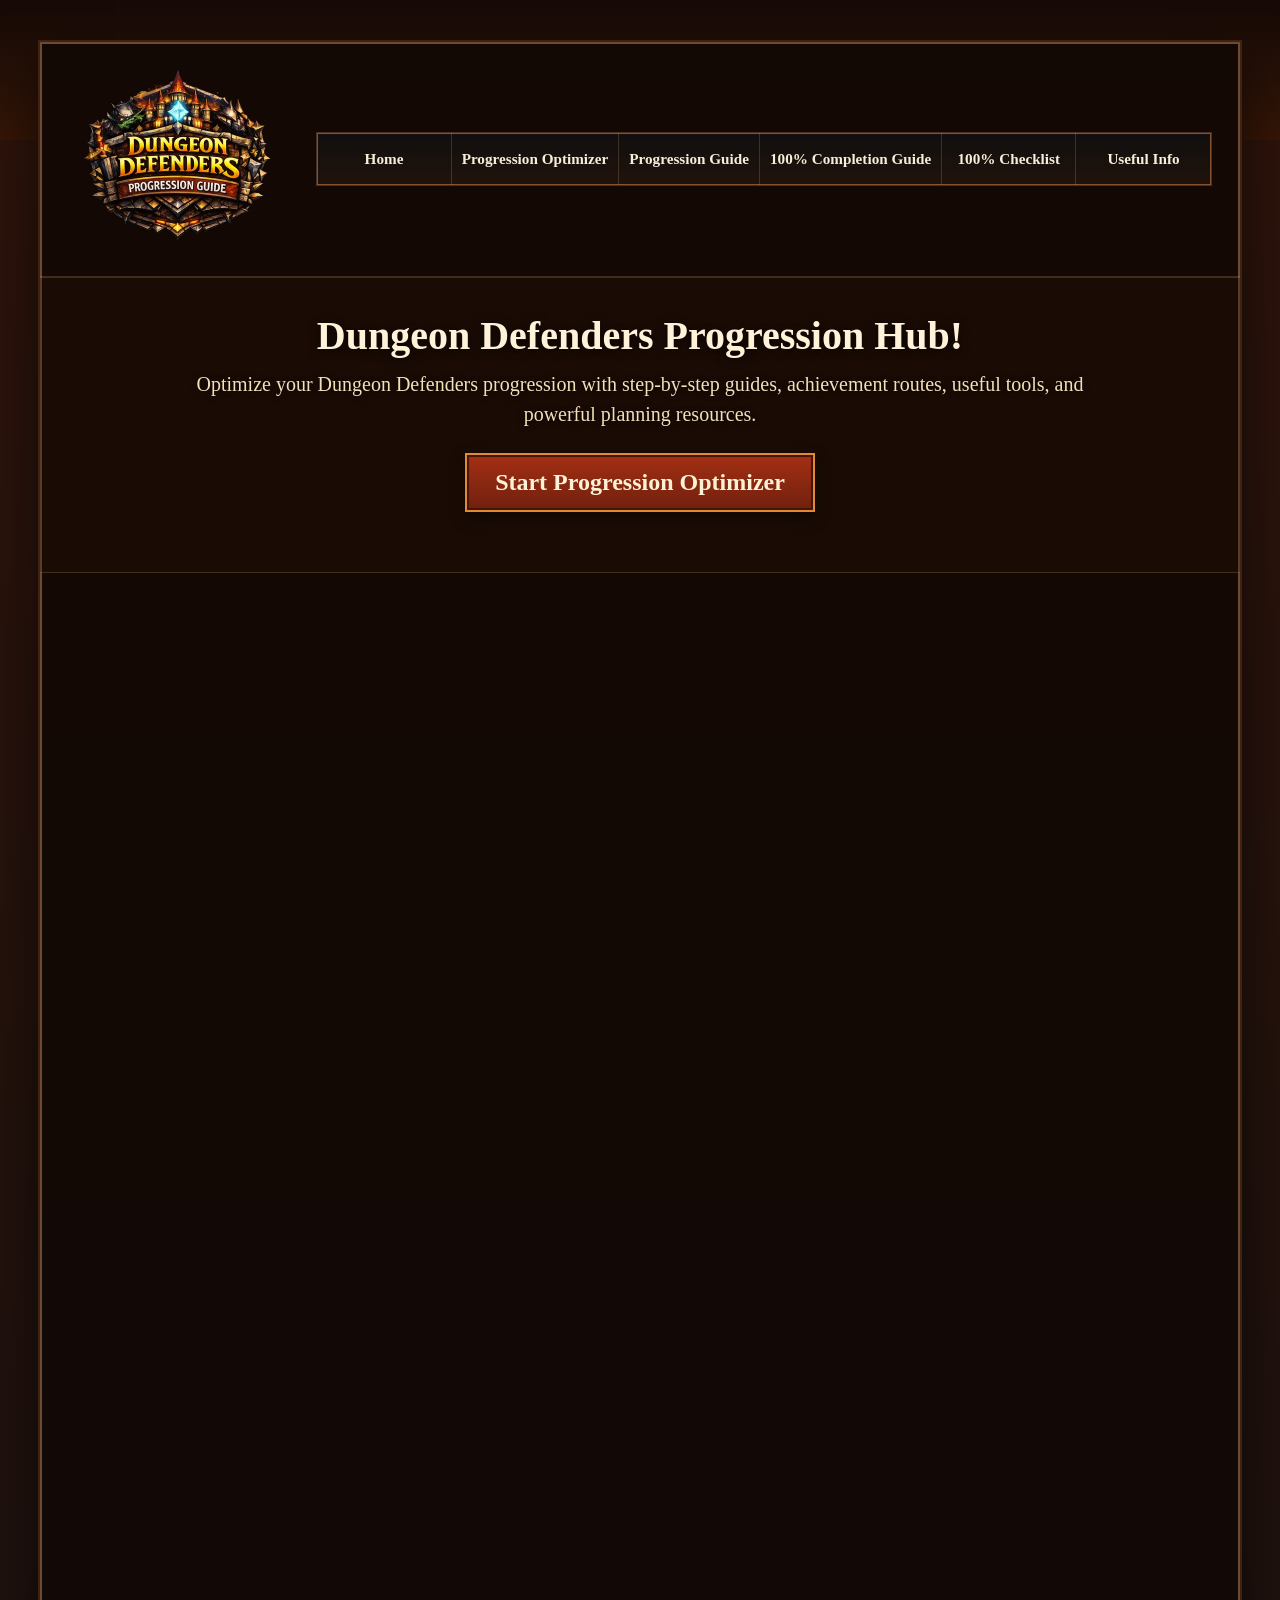
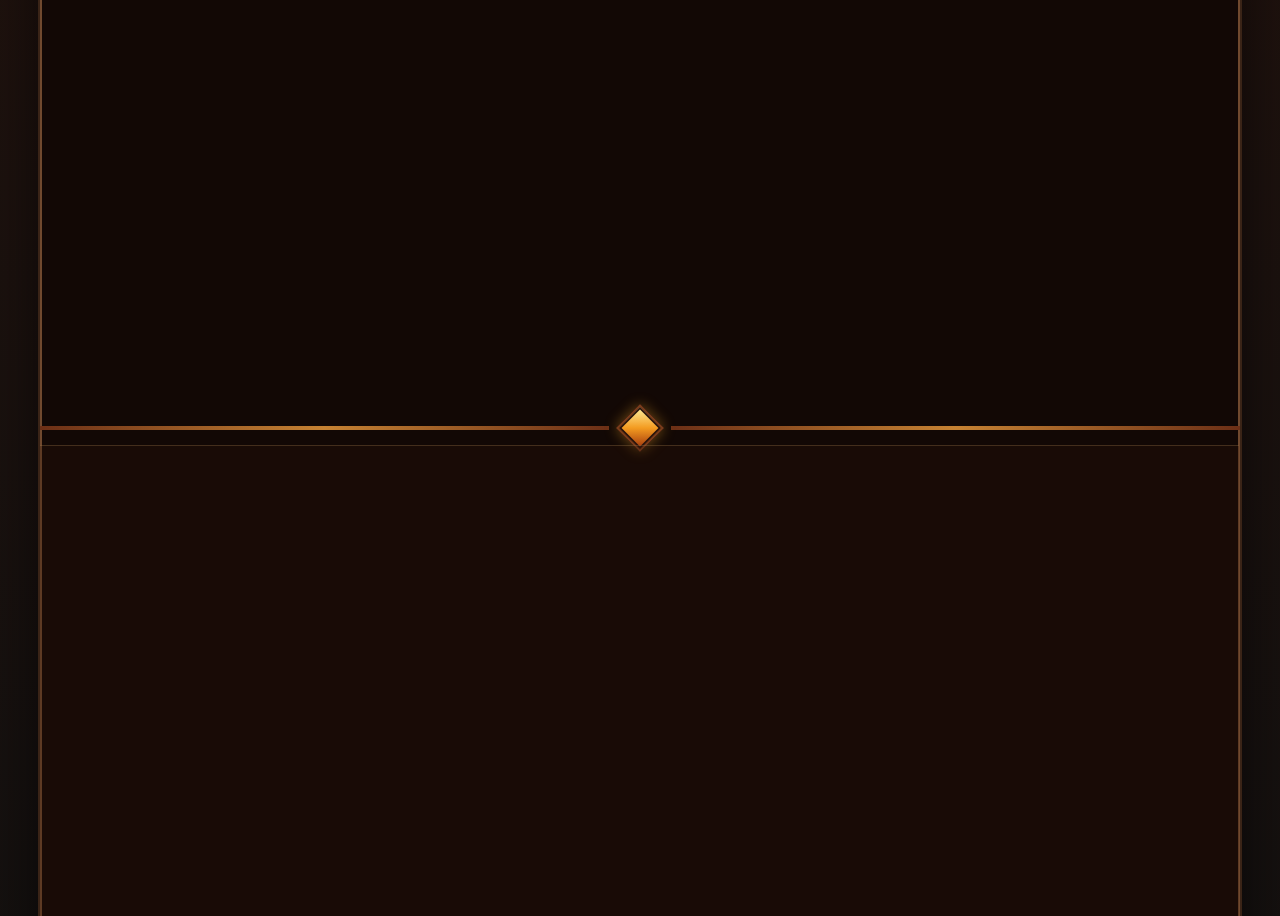
==== commit 9a951e0c: "performance fixes" ====
--- a/index.html
+++ b/index.html
@@ -4,14 +4,16 @@
     <meta charset="UTF-8">
     <meta name="viewport" content="width=device-width, initial-scale=1.0">
     <title>Dungeon Defenders Progression Hub</title>
+    <link rel="preload" as="image" href="images/logo.webp" type="image/webp" fetchpriority="high">
+    <link rel="preload" as="image" href="images/progression-card.webp" type="image/webp">
     <link rel="stylesheet" href="styles/style.css">
+    <link rel="stylesheet" href="styles/performance-fixes.css">
 </head>
-
 <body>
     <div class="site-shell">
         <header class="topbar">
             <a class="logo-wrap" href="index.html">
-                <img src="images/IMG_8478.png" alt="Dungeon Defenders Progression Guide logo">
+                <img src="images/logo.webp" alt="Dungeon Defenders Progression Guide logo" width="380" height="380" decoding="async" fetchpriority="high">
             </a>
 
             <nav class="main-nav">
@@ -27,63 +29,69 @@
         <main>
             <section class="hero panel">
                 <h1>Dungeon Defenders Progression Hub!</h1>
+
                 <p>
                     Optimize your Dungeon Defenders progression with step-by-step guides,
                     achievement routes, useful tools, and powerful planning resources.
                 </p>
+
                 <a class="cta-button" href="optimizer.html">Start Progression Optimizer</a>
             </section>
 
             <section class="card-section">
                 <a class="guide-card" href="progression.html">
                     <div class="card-images">
-                        <img src="images/IMG_1601.png" alt="Chiku Progression Guide">
+                        <img src="images/progression-card.webp" alt="Chiku Progression Guide" width="600" height="400" decoding="async" fetchpriority="high">
                     </div>
+
                     <div class="card-content">
                         <h2>Chiku Progression Guide</h2>
                         <p>Step-by-step path from early game to late game.</p>
                     </div>
                 </a>
-                
+
                 <a class="guide-card" href="completion-guide.html">
                     <div class="card-image">
-                        <img src="images/IMG_0484.png" alt="100% Completion Guide">
+                        <img src="images/completion-card.webp" alt="100% Completion Guide" width="600" height="400" decoding="async" loading="lazy">
                     </div>
+
                     <div class="card-content">
                         <h2>100% Completion Guide</h2>
                         <p>Roadmap for Steam 100%, Ultimate Defender, Eternal Defender, and cleanup goals.</p>
                     </div>
                 </a>
-                
-                <a class="guide-card" href="https://dundef.gg/" target="_blank">
+
+                <a class="guide-card" href="https://dundef.gg/" target="_blank" rel="noopener">
                     <div class="card-image">
-                        <img src="images/IMG_3400.png" alt="Dundef.gg gear optimizer and Dungeon Defenders tools">
+                        <img src="images/gear-card.webp" alt="Dundef.gg gear optimizer and Dungeon Defenders tools" width="600" height="400" decoding="async" loading="lazy">
                     </div>
+
                     <div class="card-content">
                         <h2>Gear Optimizer</h2>
                         <p>Find the best possible stat setup for each hero and plan stronger gear builds.</p>
                     </div>
                 </a>
             </section>
-            
+
             <div class="divider">
                 <span class="gem"></span>
             </div>
-            
+
             <section class="planner panel">
                 <h2>Dungeon Defenders Build Planner</h2>
+
                 <p>
                     Create character builds, plan loot runs, and optimize your gear in Dungeon Defenders.
                 </p>
-                
+
                 <div class="planner-image-wrap">
-                    <img src="images/IMG_7892.png" alt="Dungeon Defenders Build Planner">
+                    <img src="images/planner-preview.webp" alt="Dungeon Defenders Build Planner" width="900" height="600" loading="lazy" decoding="async">
                 </div>
 
-                <a class="cta-button" href="https://www.dundefplanner.com/" target="_blank">Launch Build Planner</a>
+                <a class="cta-button" href="https://www.dundefplanner.com/" target="_blank" rel="noopener">Launch Build Planner</a>
             </section>
         </main>
-        
+
         <footer class="footer">
             <p>
                 Website, layout, rewritten guide pages, and checklist system created by Jacob Lewis.
@@ -100,6 +108,6 @@
         ↑
     </button>
 
-<script src="scripts/main.js"></script>
+    <script src="scripts/main.js"></script>
 </body>
-</html>+</html>
--- a/styles/style.css
+++ b/styles/style.css
@@ -1,3 +1,7 @@
+/* =========================================================
+   1. Global Reset + Base Page Styles
+========================================================= */
+
 * {
     box-sizing: border-box;
 }
@@ -16,18 +20,17 @@
 .site-shell {
     width: min(1000px, 92%);
     margin: 40px auto;
-    background:
-        linear-gradient(rgba(18, 8, 5, 0.55), rgba(18, 8, 5, 0.55)),
-        url("../images/stone-bg.jpg");
-    background-size: cover;
-    background-position: center;
+    background: rgba(18, 8, 5, 0.96);
     border: 2px solid #3a2417;
     box-shadow:
         0 0 0 2px #70492e inset,
-        0 20px 50px rgba(195, 40, 40, 0.55);
-}
-
-/* Header and navigation */
+        0 20px 50px rgba(0, 0, 0, 0.55);
+}
+
+
+/* =========================================================
+   2. Header + Navigation
+========================================================= */
 
 .topbar {
     display: flex;
@@ -81,7 +84,10 @@
     color: #ffdc9b;
 }
 
-/* Main panels */
+
+/* =========================================================
+   3. Shared Panels + Hero Sections
+========================================================= */
 
 .panel {
     text-align: center;
@@ -137,7 +143,10 @@
         0 10px 20px rgba(0, 0, 0, 0.5);
 }
 
-/* Home page cards */
+
+/* =========================================================
+   4. Homepage Cards
+========================================================= */
 
 .card-section {
     display: grid;
@@ -204,7 +213,10 @@
     color: #f2dfbf;
 }
 
-/* Divider */
+
+/* =========================================================
+   5. Divider
+========================================================= */
 
 .divider {
     display: flex;
@@ -233,7 +245,10 @@
     flex-shrink: 0;
 }
 
-/* Planner */
+
+/* =========================================================
+   6. Planner Section
+========================================================= */
 
 .planner {
     padding-top: 28px;
@@ -255,7 +270,10 @@
     height: auto;
 }
 
-/* Footer */
+
+/* =========================================================
+   7. Footer
+========================================================= */
 
 .footer {
     display: flex;
@@ -275,31 +293,10 @@
     color: #f0dfc2;
 }
 
-.footer-icons {
-    display: flex;
-    gap: 10px;
-}
-
-.footer-icons a {
-    width: 52px;
-    height: 52px;
-    display: grid;
-    place-items: center;
-    text-decoration: none;
-    color: #f7e7cb;
-    font-size: 1.5rem;
-    background: linear-gradient(to bottom, #3f2c20, #201611);
-    border: 2px solid #6d4a31;
-    box-shadow: 0 0 0 2px #2d1a11 inset;
-    transition: transform 0.18s ease, filter 0.18s ease;
-}
-
-.footer-icons a:hover {
-    transform: translateY(-2px);
-    filter: brightness(1.08);
-}
-
-/* Guide pages */
+
+/* =========================================================
+   8. Guide Page Layout
+========================================================= */
 
 .guide-page {
     padding: 42px 34px 36px;
@@ -365,7 +362,10 @@
     break-inside: avoid;
 }
 
-/* Highlight boxes */
+
+/* =========================================================
+   9. Guide Highlight Boxes
+========================================================= */
 
 .guide-warning {
     margin: 22px 0;
@@ -402,7 +402,10 @@
     color: #fff1d6;
 }
 
-/* Code boxes and tables */
+
+/* =========================================================
+   10. Code Boxes + Tables
+========================================================= */
 
 .code-box {
     margin: 16px 0;
@@ -443,7 +446,10 @@
     background: rgba(113, 32, 14, 0.35);
 }
 
-/* Checklist page */
+
+/* =========================================================
+   11. Checklist Page
+========================================================= */
 
 .checklist-group {
     display: grid;
@@ -497,8 +503,6 @@
     margin: 0;
 }
 
-/* Master checklist items */
-
 .achievement-master {
     background: rgba(113, 32, 14, 0.45);
     border: 2px solid #e18a32;
@@ -507,8 +511,6 @@
 .achievement-master strong {
     color: #fff1d6;
 }
-
-/* General checklist tables */
 
 .check-table .check-cell,
 .pet-check-table .check-cell {
@@ -545,7 +547,64 @@
     cursor: pointer;
 }
 
-/* Optimizer page */
+/* =========================================================
+   11B. Save Import Test Box
+========================================================= */
+
+#save-import-test input[type="file"] {
+    display: block;
+    width: 100%;
+    max-width: 520px;
+    margin: 18px 0;
+    padding: 12px;
+    color: #f6ead2;
+    background: rgba(10, 6, 4, 0.85);
+    border: 2px solid #6d4a31;
+    font-family: Georgia, "Times New Roman", serif;
+}
+
+#save-file-output {
+    margin-top: 18px;
+    padding: 18px;
+    background: rgba(10, 6, 4, 0.55);
+    border: 1px solid rgba(255, 220, 155, 0.25);
+    color: #f2dfbf;
+    line-height: 1.5;
+}
+
+#save-file-output h2,
+#save-file-output h3 {
+    color: #ffdc9b;
+}
+
+#save-file-output code {
+    color: #ffdc9b;
+    word-break: break-word;
+}
+
+#save-file-output details {
+    margin: 14px 0;
+    padding: 12px;
+    background: rgba(24, 12, 8, 0.65);
+    border: 1px solid rgba(255, 220, 155, 0.22);
+}
+
+#save-file-output summary {
+    color: #ffdc9b;
+    font-weight: 700;
+    cursor: pointer;
+}
+
+#auto-check-result {
+    margin-top: 16px;
+    padding: 14px 16px;
+    background: rgba(113, 32, 14, 0.25);
+    border-left: 4px solid #e18a32;
+}
+
+/* =========================================================
+   12. Optimizer Page Layout
+========================================================= */
 
 .optimizer-hero {
     padding-top: 34px;
@@ -601,6 +660,12 @@
     background: rgba(24, 12, 8, 0.65);
 }
 
+.optimizer-form fieldset p {
+    margin: 0 0 10px;
+    color: #f2dfbf;
+    line-height: 1.45;
+}
+
 .optimizer-check {
     display: flex;
     align-items: center;
@@ -623,6 +688,11 @@
     font-family: Georgia, "Times New Roman", serif;
 }
 
+
+/* =========================================================
+   13. Optimizer Results
+========================================================= */
+
 #results h3 {
     margin: 20px 0 8px;
     color: #ffdc9b;
@@ -648,8 +718,145 @@
 .result-box strong {
     color: #ffdc9b;
 }
-
-/* Large desktop layout */
+.other-options-grid {
+    display: grid;
+    gap: 12px;
+    margin-top: 12px;
+}
+
+.other-option-box {
+    padding: 14px;
+    background: rgba(10, 6, 4, 0.45);
+    border: 1px solid rgba(255, 220, 155, 0.25);
+}
+
+.other-option-box h4 {
+    margin: 0 0 8px;
+    color: #fff1d6;
+}
+
+.other-option-box p {
+    margin-bottom: 8px;
+}
+
+/* =========================================================
+   14. Optimizer Hero Roster
+========================================================= */
+
+.hero-roster-grid {
+    display: grid;
+    grid-template-columns: repeat(3, 1fr);
+    align-items: start;
+    gap: 18px;
+    margin-top: 14px;
+}
+
+.hero-slot {
+    display: grid;
+    align-content: start;
+    gap: 10px;
+    padding: 16px;
+    background: rgba(10, 6, 4, 0.55);
+    border: 2px solid #6d4a31;
+    box-shadow: 0 0 0 2px #2e1b10 inset;
+}
+
+.hero-slot-header {
+    display: flex;
+    justify-content: space-between;
+    align-items: center;
+    gap: 12px;
+}
+
+.hero-slot h3 {
+    margin: 0 0 6px;
+    color: #fff1d6;
+    font-size: 1.25rem;
+}
+
+.hero-slot label {
+    margin-top: 4px;
+}
+
+.hero-slot input,
+.hero-slot select {
+    width: 100%;
+    min-height: 44px;
+    height: auto;
+    padding: 10px 12px;
+    color: #f6ead2;
+    background: rgba(10, 6, 4, 0.85);
+    border: 2px solid #6d4a31;
+    font-family: Georgia, "Times New Roman", serif;
+    font-size: 0.95rem;
+}
+
+.hero-slot input:focus,
+.hero-slot select:focus {
+    outline: none;
+    border-color: #e18a32;
+    box-shadow: 0 0 0 2px rgba(225, 138, 50, 0.25);
+}
+
+.remove-hero-button {
+    padding: 6px 10px;
+    color: #fff1d5;
+    background: linear-gradient(to bottom, #71200e, #3f1208);
+    border: 1px solid #e18a32;
+    font-family: Georgia, "Times New Roman", serif;
+    font-weight: 700;
+    cursor: pointer;
+}
+
+.remove-hero-button:hover {
+    filter: brightness(1.12);
+}
+
+.role-stat-hint {
+    align-self: start;
+    margin: 2px 0 6px;
+    padding: 10px 12px;
+    color: #f2dfbf;
+    background: rgba(24, 12, 8, 0.55);
+    border-left: 4px solid #e18a32;
+    font-size: 0.95rem;
+    line-height: 1.45;
+}
+
+.role-stat-hint summary {
+    color: #ffdc9b;
+    font-weight: 700;
+    cursor: pointer;
+}
+
+.role-stat-hint p {
+    margin: 10px 0 0;
+}
+
+.hero-stat-details {
+    align-self: start;
+    margin-top: 8px;
+    padding: 10px 12px;
+    background: rgba(24, 12, 8, 0.55);
+    border: 1px solid rgba(255, 220, 155, 0.25);
+}
+
+.hero-stat-details summary {
+    color: #ffdc9b;
+    font-weight: 700;
+    cursor: pointer;
+}
+
+.hero-stat-grid {
+    display: grid;
+    gap: 10px;
+    margin-top: 14px;
+}
+
+
+/* =========================================================
+   15. Large Desktop Layout
+========================================================= */
 
 @media (min-width: 1200px) {
     .site-shell {
@@ -724,9 +931,16 @@
     .planner-image-wrap {
         max-width: 1200px;
     }
-}
-
-/* Medium screens: tablets, Surface Pro, small laptops */
+
+    .hero-roster-grid {
+        grid-template-columns: repeat(3, 1fr);
+    }
+}
+
+
+/* =========================================================
+   16. Medium Screen Layout
+========================================================= */
 
 @media (min-width: 701px) and (max-width: 1199px) {
     .site-shell {
@@ -826,9 +1040,16 @@
         flex-direction: column;
         align-items: flex-start;
     }
-}
-
-/* Phone layout */
+
+    .hero-roster-grid {
+        grid-template-columns: repeat(2, 1fr);
+    }
+}
+
+
+/* =========================================================
+   17. Phone Layout
+========================================================= */
 
 @media (max-width: 700px) {
     body {
@@ -969,22 +1190,25 @@
         padding: 16px;
     }
 
+    .hero-roster-grid {
+        grid-template-columns: 1fr;
+    }
+
+    .hero-slot-header {
+        align-items: flex-start;
+    }
+
+    .remove-hero-button {
+        padding: 6px 8px;
+        font-size: 0.85rem;
+    }
+
     .footer {
         flex-direction: column;
         align-items: flex-start;
         padding: 22px 18px;
     }
 
-    .footer-icons {
-        width: 100%;
-        justify-content: center;
-    }
-
-    .footer-icons a {
-        width: 48px;
-        height: 48px;
-    }
-
     .gem {
         width: 28px;
         height: 28px;
@@ -992,7 +1216,10 @@
     }
 }
 
-/* Very small phones */
+
+/* =========================================================
+   18. Very Small Phone Layout
+========================================================= */
 
 @media (max-width: 420px) {
     .logo-wrap img {
@@ -1021,7 +1248,10 @@
     }
 }
 
-/* Back to top button */
+
+/* =========================================================
+   19. Back to Top Button
+========================================================= */
 
 .back-to-top {
     position: fixed;
@@ -1064,4 +1294,27 @@
         height: 46px;
         font-size: 1.5rem;
     }
+}
+.result-details {
+    margin-top: 14px;
+    padding: 12px;
+    background: rgba(10, 6, 4, 0.45);
+    border: 1px solid rgba(255, 220, 155, 0.25);
+}
+
+.result-details summary {
+    color: #ffdc9b;
+    font-weight: 700;
+    cursor: pointer;
+}
+
+.hero-result-detail {
+    margin-top: 14px;
+    padding-top: 12px;
+    border-top: 1px solid rgba(255, 220, 155, 0.2);
+}
+
+.hero-result-detail h4 {
+    margin: 0 0 8px;
+    color: #fff1d6;
 }
--- a/styles/performance-fixes.css
+++ b/styles/performance-fixes.css
@@ -0,0 +1,43 @@
+/* =========================================================
+   Homepage Performance Fixes
+
+   These rules keep the same layout while helping Lighthouse:
+   - Reserve image space to reduce layout shift.
+   - Keep off-screen sections cheaper to render.
+   - Prevent oversized images from affecting layout.
+========================================================= */
+
+.logo-wrap img {
+    aspect-ratio: 1 / 1;
+}
+
+.card-image,
+.card-images {
+    aspect-ratio: 3 / 2;
+}
+
+.card-image img,
+.card-images img {
+    aspect-ratio: 3 / 2;
+}
+
+.planner-image-wrap img {
+    aspect-ratio: 3 / 2;
+}
+
+.card-section,
+.planner,
+.footer {
+    content-visibility: auto;
+    contain-intrinsic-size: 700px;
+}
+
+@media (max-width: 700px) {
+    .card-image,
+    .card-images,
+    .card-image img,
+    .card-images img,
+    .planner-image-wrap img {
+        aspect-ratio: 3 / 2;
+    }
+}
